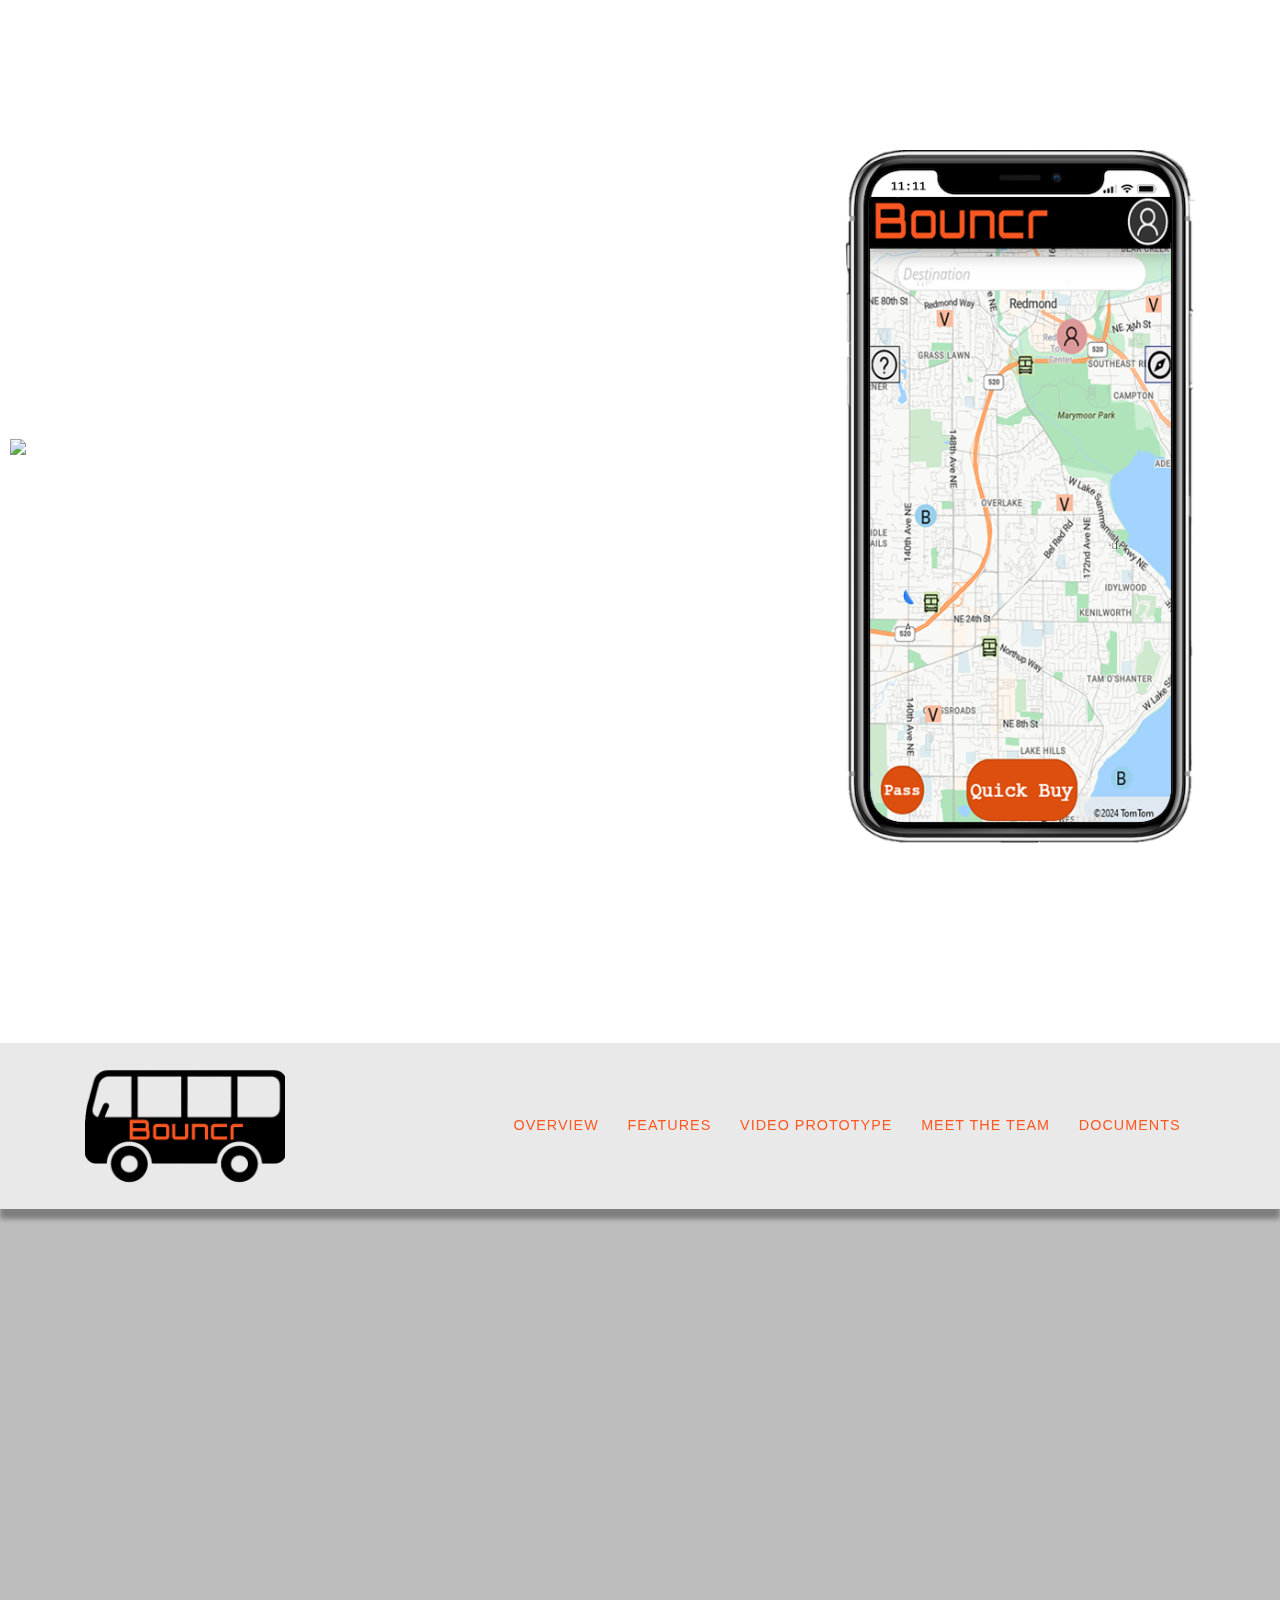
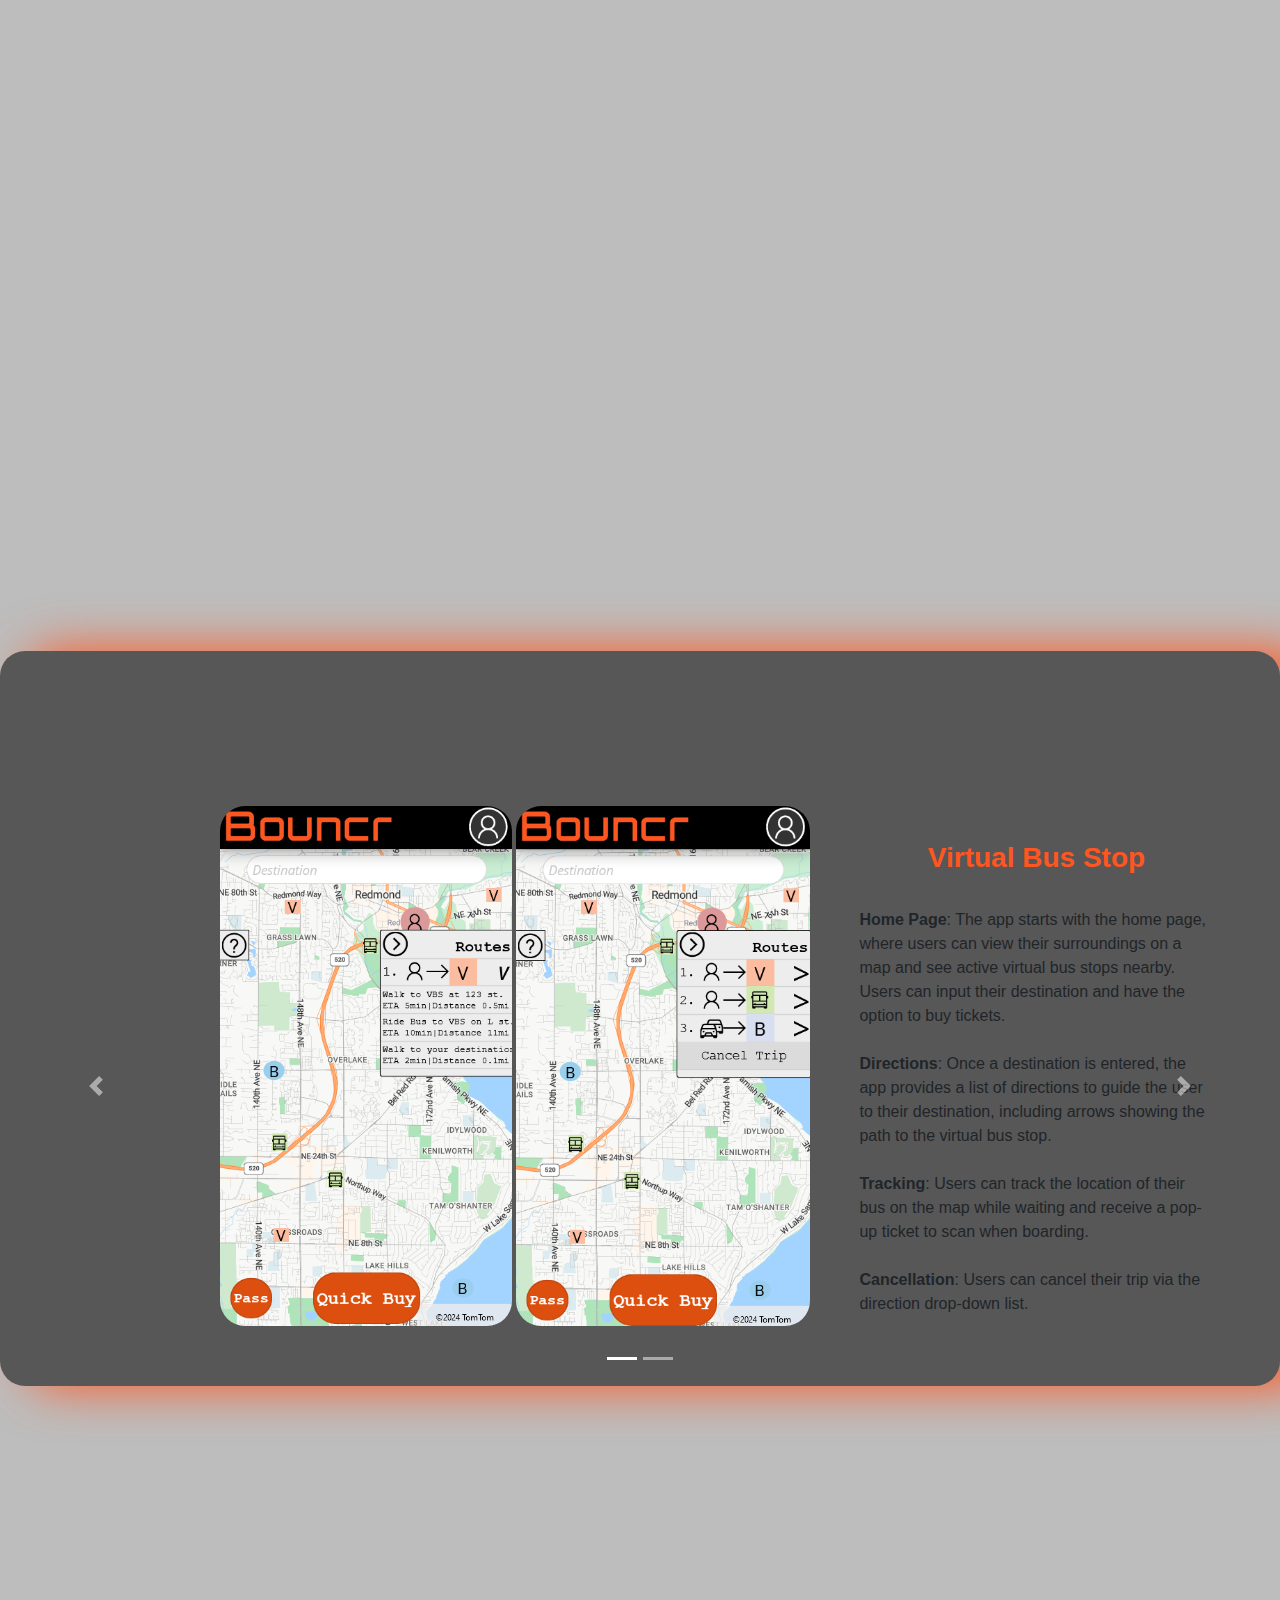
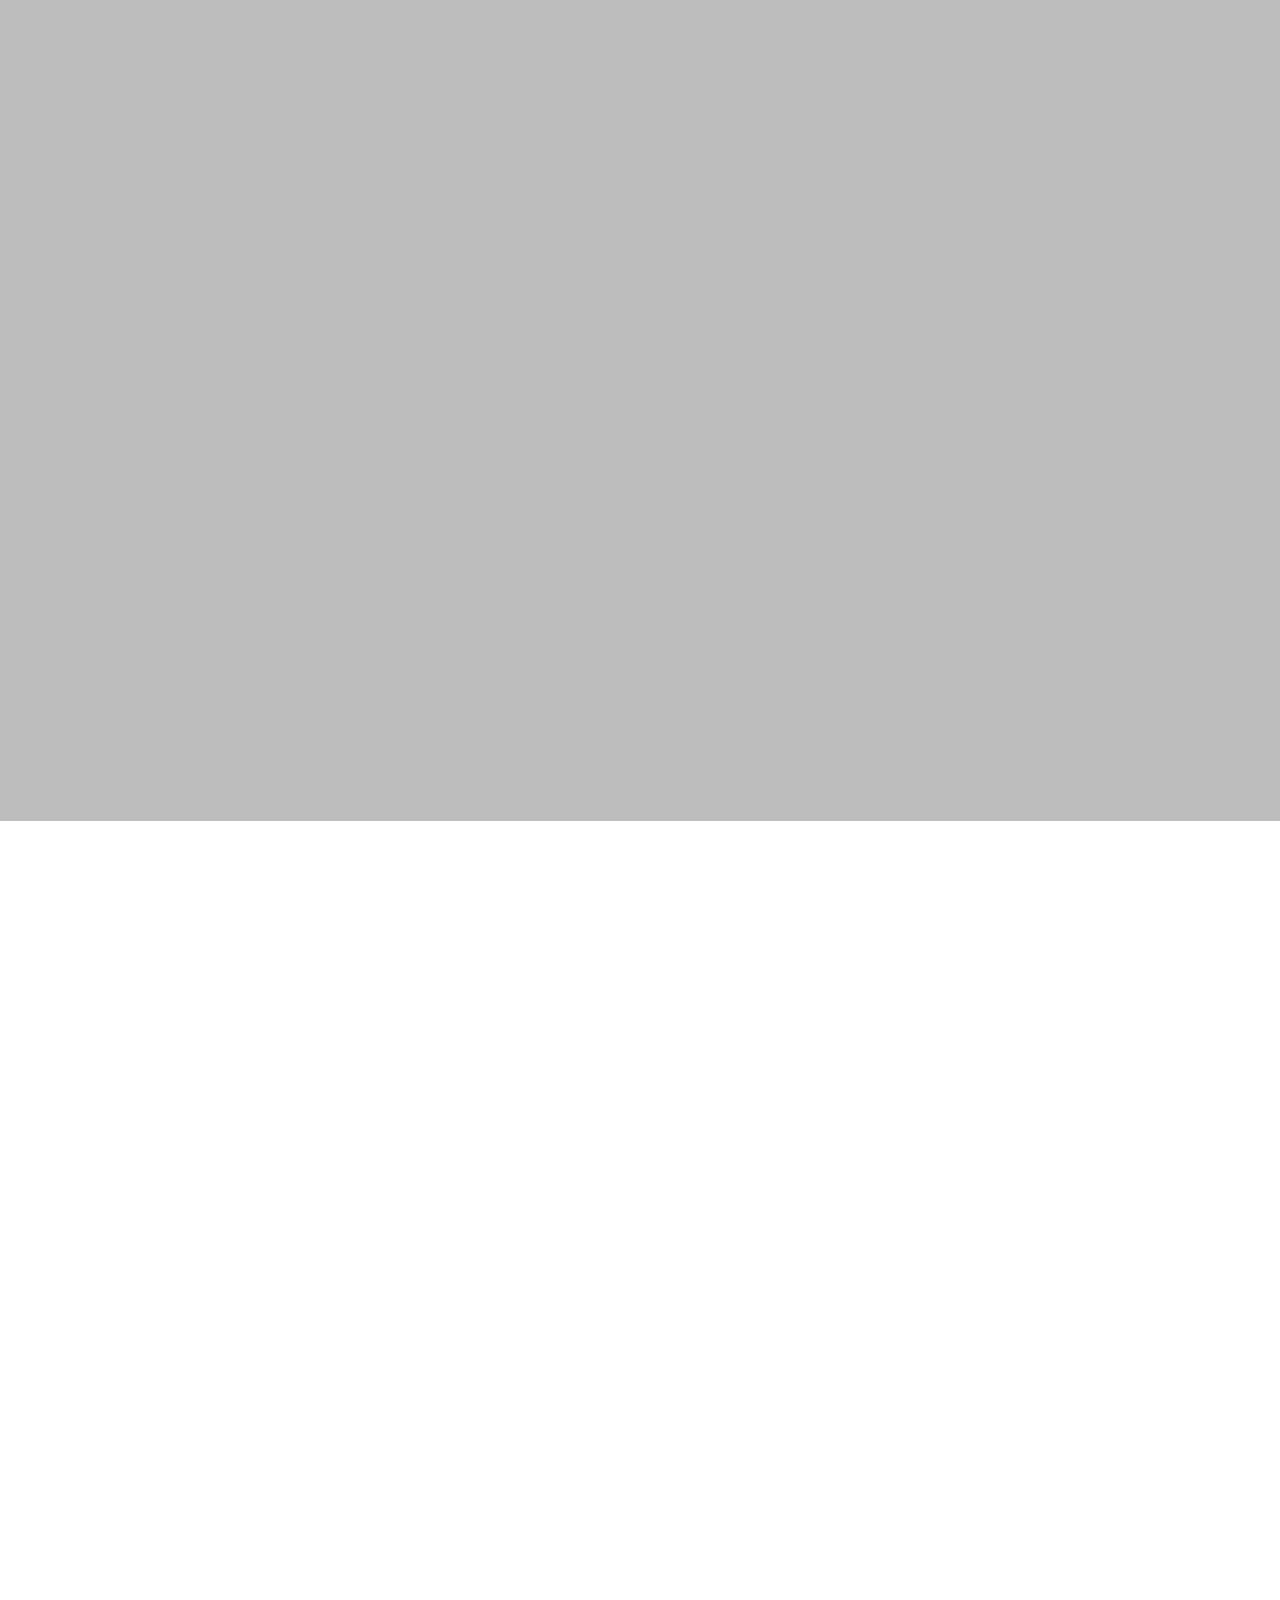
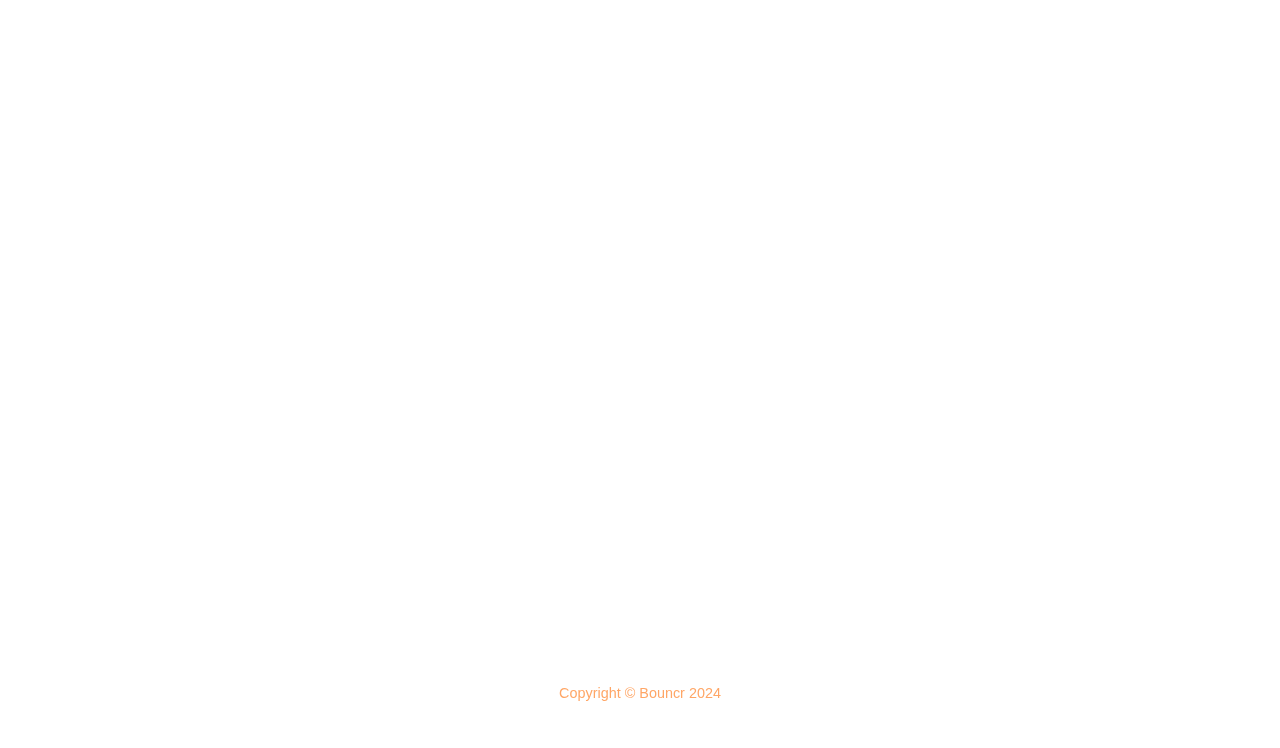
==== index.html @ cd5a29ac "Revert "bootstraptobs"" ====
<!DOCTYPE html>
<html lang="en">
  <head>
    <meta http-equiv="content-type" content="text/html; charset=UTF-8" />

    <meta charset="utf-8" />
    <meta
      name="viewport"
      content="width=device-width, initial-scale=1, shrink-to-fit=no"
    />
    <meta name="description" content="Navigate your world, Seamlessly" />
    <meta
      name="author"
      content="Henry Wang, Josh Schaffer, Leonardo De La Torre Cruz, Greg Hill"
    />
    <meta content="width=device-width, initial-scale=1" name="viewport" />

    <title>Bouncr</title>

    <link rel="icon" type="image/png" href="Bouncr_files/images/bus_logo.png" />

    <!-- Bootstrap core CSS -->
    <link href="Bouncr_files/css/bootstrap.min.css" rel="stylesheet" />

    <!-- Custom fonts for this template -->
    <link href="Bouncr_files/css/all.min.css" rel="stylesheet" type="text/css" />
    <link href="Bouncr_files/css/css_004.css" rel="stylesheet" type="text/css" />
    <link href="Bouncr_files/css/css.css" rel="stylesheet" type="text/css" />
    <link href="Bouncr_files/css/css_003.css" rel="stylesheet" type="text/css" />
    <link href="Bouncr_files/css/css_002.css" rel="stylesheet" type="text/css" />
    <link href="Bouncr_files/css/bouncr.css" rel="stylesheet" type="text/css" />

    <!-- scroll animation -->
    <link rel="stylesheet" href="Bouncr_files/css/aos.css" />
    <link
      rel="stylesheet"
      href="https://cdnjs.cloudflare.com/ajax/libs/font-awesome/4.7.0/css/font-awesome.min.css"
    />

    <!-- Custom styles for this template -->
    <link href="Bouncr_files/css/agency.css" rel="stylesheet" />
  </head>

  <body
    id="page-top"
    data-aos-easing="ease"
    data-aos-duration="400"
    data-aos-delay="0"
  >
    <a id="skip" href="#main">Skip to Main</a>

    <!-- Header -->

    <header
      class="masthead"
      style="display: block"
      aria-labelledby="Introduction"
    >
      <div class="container">
        <div class="intro-text">
          <div class="row">
            <div
              style="margin-bottom: 5%"
              class="col-md-8 col-sm-12 align-self-center"
            >
              <img
                style="
                  image-rendering: crisp-edges;
                  position: relative;
                  margin-bottom: -30px;
                  right: 75px;
                  width: 600px;
                "
                src="Bouncr_files/images/bouncr.gif"
                class="animated fadeInDown"
                alt="Bouncr's Logo"
              />
              <div
                class="intro-lead-in animated fadeInDown"
                style="animation-delay: 0.4s"
              >
                Navigate your world, Seamlessly
              </div>
            </div>
            <div class="col-md-4 col-sm-12 align-self-center">
              <img
                style="width: 100%"
                src="Bouncr_files/images/landing.png"
                alt="The landing page of the app"
              />
            </div>
          </div>
          <a href="#services" class="scroll-down"></a>
        </div>
      </div>
    </header>

    <!-- Navigation -->
    <nav
      role="navigation"
      style="
        display: block;
        background-color: #e9e9e9;
        box-shadow: 0px 10px 5px #00000055;
      "
      class="navbar navbar-expand-lg navbar-dark sticky-top"
      id="mainNav"
    >
      <div class="container">
        <h1 style="display: none">Bouncr</h1>
        <a
          class="navbar-brand js-scroll-trigger"
          href="#page-top"
          style="font-style: normal; font-family: sans-serif"
        >
          <img id="logo" src="Bouncr_files/images/bus_logo.png" alt="Bouncr logo"
        /></a>
        <button
          class="navbar-toggler navbar-toggler-right collapsed"
          type="button"
          data-toggle="collapse"
          data-target="#navbarResponsive"
          aria-controls="navbarResponsive"
          aria-expanded="false"
          aria-label="Toggle navigation"
        >
          Menu
          <i class="fa fa-bars"></i>
        </button>
        <div class="collapse navbar-collapse" id="navbarResponsive">
          <ul class="navbar-nav text-uppercase ml-auto">
            <li class="nav-item">
              <a class="nav-link js-scroll-trigger" href="#services"
                >Overview</a
              >
            </li>
            <li class="nav-item">
              <a class="nav-link js-scroll-trigger" href="#carousel"
                >Features</a
              >
            </li>
            <li class="nav-item">
              <a class="nav-link js-scroll-trigger" href="#about"
                >Video Prototype</a
              >
            </li>
            <li class="nav-item">
              <a class="nav-link js-scroll-trigger" href="#team"
                >Meet The Team</a
              >
            </li>
            <li class="nav-item">
              <a class="nav-link js-scroll-trigger" href="#contact"
                >Documents</a
              >
            </li>
          </ul>
        </div>
      </div>
    </nav>

    <main id="main">
      <!-- overview -->
      <section
        id="services"
        style="background-color: #bdbdbd"
        class="test_Header"
      >
        <div class="container">
          <div class="row">
            <div class="col-lg-12 text-left aos-init" data-aos="fade-up">
              <h2 class="section-heading text-uppercase">The Problem</h2>
              <p class="section-subheading text-muted">
                In recent times, the rising costs of car loans, insurance, and
                maintenance have placed a significant burden on many people's
                finances. As owning a car becomes increasingly expensive, more
                individuals are searching for alternatives to personal vehicle
                ownership. Public transportation offers a cost-effective option
                that can alleviate the financial strain and reduce unexpected
                challenges associated with car ownership. However, access to
                public transportation isn't always convenient for everyone.
              </p>
            </div>
          </div>
          <div class="row text-center aos-init" data-aos="fade-up">
            <div class="col-lg-12 text-left">
              <br /><br /><br />
              <h2 class="section-heading text-uppercase">Our Solution</h2>
              <p class="section-subheading text-muted">
                Introducing Bouncr, an innovative app designed to help users
                easily find and plan their transportation needs. With Bouncr,
                you can explore various transportation options and compare
                prices to choose the best fit for your journey. Whether you
                prefer public transportation or private services like Uber and
                Lyft, Bouncr has you covered. The standout feature of Bouncr is
                our virtual bus stop. For those living far from traditional bus
                stops, this feature creates a nearby, convenient bus stop just
                for you. Simply walk a short distance to your designated stop
                and enjoy the ease of public transportation. The app is
                user-friendly and intuitive, making it a one-stop solution for
                all your transportation needs. You can also purchase public
                transit passes directly through the app, simplifying your travel
                plans. Bouncr is here to make your daily commute easier, more
                affordable, and more convenient. Say goodbye to the hassles of
                car ownership and hello to seamless, stress-free transportation
                with Bouncr.
              </p>
            </div>
          </div>
        </div>
      </section>

      <!-- Features -->
      <section
        id="carousel"
        style="background-color: #bdbdbd; margin: 0"
        class="test_Header row"
      >
        <div
          id="carouselExampleIndicators"
          class="bcr-carousel carousel slide"
          data-ride="carousel"
        >
          <h2
            data-aos="fade-up"
            class="text-center section-heading text-uppercase aos-init"
            style="color: #fe5621"
          >
            Features
          </h2>
          <ol class="carousel-indicators">
            <li
              data-target="#carouselExampleIndicators"
              data-slide-to="0"
              class="active"
            ></li>
            <li data-target="#carouselExampleIndicators" data-slide-to="1"></li>
          </ol>
          <div
            class="carousel-inner"
            style="max-width: 1920px; min-width: 480px; height: 600px"
          >
            <!-- first item -->
            <div
              style="left: 200px; background-color: #575757"
              class="carousel-item active"
            >
              <!-- img -->
              <div
                class="bcr-carousel-img-div col-md-8 col-sm-6 align-self-center"
              >
                <img
                  src="Bouncr_files/images/vbs1.png"
                  class="bcr-carousel-img"
                  alt="A weekly data visualization for all the interactions"
                />
                <img
                  src="Bouncr_files/images/vbs2.png"
                  class="bcr-carousel-img"
                  alt="conpatible bus data analysis"
                />
                <figcaption
                  align="center"
                  style="
                    font-family: Montserrat;
                    font-size: 0.8em;
                    opacity: 0.8;
                  "
                ></figcaption>
              </div>

              <!-- txt -->

              <div
                class="bcr-carousel-text-div col-md-4 col-sm-6 align-self-center"
              >
                <h3 align="center" style="color: #fe5621">Virtual Bus Stop</h3>
                <strong>Home Page</strong>: The app starts with the home page,
                where users can view their surroundings on a map and see active
                virtual bus stops nearby. Users can input their destination and
                have the option to buy tickets. <br /><br />

                <strong>Directions</strong>: Once a destination is entered, the
                app provides a list of directions to guide the user to their
                destination, including arrows showing the path to the virtual
                bus stop. <br /><br />

                <strong>Tracking</strong>: Users can track the location of their
                bus on the map while waiting and receive a pop-up ticket to scan
                when boarding. <br /><br />

                <strong>Cancellation</strong>: Users can cancel their trip via
                the direction drop-down list.
              </div>
            </div>
            <!-- second item -->
            <div
              style="left: 200px; background-color: #575757"
              class="carousel-item row"
            >
              <!-- img -->
              <div
                class="bcr-carousel-img-div"
                class="col-md-8 col-sm-6 align-self-center"
              >
                <img
                  src="Bouncr_files/images/comparingprice1.png"
                  class="bcr-carousel-img"
                  alt="conpatible bus data analysis"
                />
                <img
                  src="Bouncr_files/images/comparingprice2.png"
                  class="bcr-carousel-img"
                  alt="conpatible bus data analysis"
                />

                <figcaption
                  align="center"
                  style="
                    font-family: Montserrat;
                    font-size: 0.8em;
                    opacity: 0.8;
                  "
                ></figcaption>
              </div>
              <!-- txt -->

              <div
                class="bcr-carousel-text-div col-md-4 col-sm-6 align-self-center"
              >
                <h3 align="center" style="color: #fe5621">Comparing Prices</h3>
                <strong>Quick Buy</strong>: From the home page, users can access
                the Quick Buy button, where they can compare pricing for
                different transportation services after inputting a destination.

                <br /><br />

                <strong>Bouncr Pass</strong>:The app recommends the Bouncr Pass
                but also provides information on other transportation services
                and directs users to other apps if preferred.

                <br /><br />

                <strong>Bus Fares</strong>: Users who don't input a destination
                see a list of bus fares only and can proceed to purchase them.

                <br /><br />

                <strong>Checkout</strong>:Users complete the checkout process
                within the app.
              </div>
            </div>
            <a
              class="carousel-control-prev"
              href="#carouselExampleIndicators"
              role="button"
              data-slide="prev"
            >
              <span
                class="carousel-control-prev-icon"
                aria-hidden="true"
              ></span>
              <span class="sr-only">Previous</span>
            </a>
            <a
              class="carousel-control-next"
              href="#carouselExampleIndicators"
              role="button"
              data-slide="next"
            >
              <span
                class="carousel-control-next-icon"
                aria-hidden="true"
              ></span>
              <span class="sr-only">Next</span>
            </a>
          </div>
        </div>
      </section>

      <!-- About -->
      <section id="about" style="background-color: #bdbdbd">
        <div data-aos="fade-up" class="container aos-init">
          <div class="row">
            <div class="col-lg-12 text-center">
              <h2 class="section-heading text-uppercase">Video Prototype</h2>
              <h3 class="section-subheading text-muted"></h3>
              <video
                src="/Bouncr_files/mp4/Bouncr App.mp4"
                controls=""
                type="video/mp4"
                max-width="840"
                height="473"
                data-video="0"
                poster="/Bouncr_files/images/thumbnail.png"
              ></video>
            </div>
          </div>
        </div>
      </section>

      <!-- Team -->
      <section class="bg-light" id="team">
        <div data-aos="fade-up" class="container aos-init">
          <div class="row">
            <div class="col-lg-12 text-center">
              <h2
                class="section-heading text-uppercase"
                ,=""
                style="margin-bottom: 50px"
              >
                Meet The Team
              </h2>
            </div>
          </div>
          <div class="row">
            <div data-aos="zoom-in" class="col-sm-3 aos-init">
              <div class="team-member">
                <img
                  class="mx-auto rounded-circle"
                  src="Bouncr_files/images/henry.png"
                  alt=""
                />
                <h4>Henry</h4>
                <p class="text-muted">Computer Science</p>
                <ul class="list-inline social-buttons">
                  <li class="list-inline-item">
                    <a
                      href="https://www.linkedin.com/in/henry-wang-a15a98223/"
                      title="Henry Wang's Linkedin"
                    >
                      <i class="fa fa-linkedin"></i>
                    </a>
                  </li>
                </ul>
              </div>
            </div>
            <div data-aos="zoom-in" class="col-sm-3 aos-init">
              <div class="team-member">
                <img
                  class="mx-auto rounded-circle"
                  src="Bouncr_files/images/josh.png"
                  alt=""
                />
                <h4>Josh</h4>
                <p class="text-muted">Computer Science</p>
                <ul class="list-inline social-buttons">
                  <li class="list-inline-item">
                    <a
                      href="https://www.linkedin.com/in/josh-schaffer-a683b923b/"
                      title="Josh Schaffer's Linkedin"
                    >
                      <i class="fa fa-linkedin"></i>
                    </a>
                  </li>
                </ul>
              </div>
            </div>
            <div data-aos="zoom-in" class="col-sm-3 aos-init">
              <div data-aos="zoom-in" class="team-member aos-init">
                <img
                  class="mx-auto rounded-circle"
                  src="Bouncr_files/images/leo.png"
                  alt=""
                />
                <h4>Leo</h4>
                <p class="text-muted">Computer Science</p>
                <ul class="list-inline social-buttons">
                  <li class="list-inline-item">
                    <a
                      href="https://www.linkedin.com/in/leonardo-de-la-torre-cruz-b91258159/"
                      title="Leonardo De La Torre Cruz's Linkedin"
                    >
                      <i class="fa fa-linkedin"></i>
                    </a>
                  </li>
                </ul>
              </div>
            </div>
            <div class="col-sm-3">
              <div data-aos="zoom-in" class="team-member aos-init">
                <img
                  class="mx-auto rounded-circle"
                  src="Bouncr_files/images/greg.png"
                  alt=""
                />
                <h4>Greg</h4>
                <p class="text-muted">Computer Science</p>
                <ul class="list-inline social-buttons">
                  <li class="list-inline-item">
                    <a
                      href="https://www.linkedin.com/in/greg-hill-7b5436238/"
                      title="Greg Hill's Linkedin"
                      <i
                      class="fa fa-linkedin"
                    >
                    </a>
                  </li>
                </ul>
              </div>
            </div>
          </div>
        </div>
      </section>

      <!-- Docs -->
      <section data-aos="fade-up" class="aos-init">
        <div id="contact" class="container">
          <div class="row2">
            <div class="col-lg-12 text-center">
              <h2 class="section-heading text-uppercase">Documents</h2>
            </div>
          </div>
          <div class="row2">
            <div class="col-md-4 col-sm-6 documents-item">
              <a
                class="portfolio-link"
                data-toggle="modal"
                href="Bouncr_files/pdf/report1.pdf"
              >
                <img
                  class="img-fluid pdf-icon"
                  src="Bouncr_files/images/pdf.png"
                  alt="pdf icon"
                />
                <h4 style="font-size: 20px">Research Report</h4>
              </a>
            </div>
            <div class="col-md-4 col-sm-6 documents-item">
              <a
                class="portfolio-link"
                data-toggle="modal"
                href="Bouncr_files/pdf/presentation1.pdf"
              >
                <img
                  class="img-fluid pdf-icon"
                  src="Bouncr_files/images/pdf.png"
                  alt="pdf icon"
                />
                <h4 style="font-size: 20px">Research Presentation</h4>
              </a>
            </div>
            <div class="col-md-4 col-sm-6 documents-item">
              <a
                class="portfolio-link"
                data-toggle="modal"
                href="Bouncr_files/pdf/report2.pdf"
              >
                <img
                  class="img-fluid pdf-icon"
                  src="Bouncr_files/images/pdf.png"
                  alt="pdf icon"
                />
                <h4 style="font-size: 20px">Design Report</h4>
              </a>
            </div>
            <div class="col-md-4 col-sm-6 documents-item">
              <a
                class="portfolio-link"
                data-toggle="modal"
                href="Bouncr_files/pdf/presentation2.pdf"
              >
                <img
                  class="img-fluid pdf-icon"
                  src="Bouncr_files/images/pdf.png"
                  alt="pdf icon"
                />
                <h4 style="font-size: 20px">Design Presentation</h4>
              </a>
            </div>
          </div>
        </div>
      </section>

      <!-- Footer -->
      <footer role="contentinfo">
        <div class="container">
          <div class="row">
            <div class="col-md-12" ,="" style="opacity: 0.6">
              <span class="copyright" style="color: #ff6c00"
                >Copyright © Bouncr 2024</span
              >
            </div>
          </div>
        </div>
      </footer>
    </main>

    <!-- Bootstrap core JavaScript -->
    <script src="Bouncr_files/js/jquery.min.js"></script>
    <script src="Bouncr_files/js/bootstrap.bundle.min.js"></script>

    <!-- Plugin JavaScript -->
    <script src="Bouncr_files/js/jquery.easing.min.js"></script>

    <!-- Contact form JavaScript -->
    <script src="Bouncr_files/js/jqBootstrapValidation.js"></script>
    <script src="Bouncr_files/js/contact_me.js"></script>

    <!-- Custom scripts for this template -->
    <script src="Bouncr_files/js/agency.min.js"></script>

    <!-- scroll animation -->
    <script src="Bouncr_files/js/aos.js"></script>
    <script>
      AOS.init();
    </script>

    <!-- Code injected by live-server -->
    <script>
      // <![CDATA[  <-- For SVG support
      if ("WebSocket" in window) {
        (function () {
          function refreshCSS() {
            var sheets = [].slice.call(document.getElementsByTagName("link"));
            var head = document.getElementsByTagName("head")[0];
            for (var i = 0; i < sheets.length; ++i) {
              var elem = sheets[i];
              var parent = elem.parentElement || head;
              parent.removeChild(elem);
              var rel = elem.rel;
              if (
                (elem.href && typeof rel != "string") ||
                rel.length == 0 ||
                rel.toLowerCase() == "stylesheet"
              ) {
                var url = elem.href.replace(/(&|\?)_cacheOverride=\d+/, "");
                elem.href =
                  url +
                  (url.indexOf("?") >= 0 ? "&" : "?") +
                  "_cacheOverride=" +
                  new Date().valueOf();
              }
              parent.appendChild(elem);
            }
          }
          var protocol =
            window.location.protocol === "http:" ? "ws://" : "wss://";
          var address =
            protocol + window.location.host + window.location.pathname + "/ws";
          var socket = new WebSocket(address);
          socket.onmessage = function (msg) {
            if (msg.data == "reload") window.location.reload();
            else if (msg.data == "refreshcss") refreshCSS();
          };
          if (
            sessionStorage &&
            !sessionStorage.getItem("IsThisFirstTime_Log_From_LiveServer")
          ) {
            console.log("Live reload enabled.");
            sessionStorage.setItem("IsThisFirstTime_Log_From_LiveServer", true);
          }
        })();
      } else {
        console.error(
          "Upgrade your browser. This Browser is NOT supported WebSocket for Live-Reloading."
        );
      }
      // ]]>
    </script>
    <!-- Code injected by live-server -->
    <script>
      // <![CDATA[  <-- For SVG support
      if ("WebSocket" in window) {
        (function () {
          function refreshCSS() {
            var sheets = [].slice.call(document.getElementsByTagName("link"));
            var head = document.getElementsByTagName("head")[0];
            for (var i = 0; i < sheets.length; ++i) {
              var elem = sheets[i];
              var parent = elem.parentElement || head;
              parent.removeChild(elem);
              var rel = elem.rel;
              if (
                (elem.href && typeof rel != "string") ||
                rel.length == 0 ||
                rel.toLowerCase() == "stylesheet"
              ) {
                var url = elem.href.replace(/(&|\?)_cacheOverride=\d+/, "");
                elem.href =
                  url +
                  (url.indexOf("?") >= 0 ? "&" : "?") +
                  "_cacheOverride=" +
                  new Date().valueOf();
              }
              parent.appendChild(elem);
            }
          }
          var protocol =
            window.location.protocol === "http:" ? "ws://" : "wss://";
          var address =
            protocol + window.location.host + window.location.pathname + "/ws";
          var socket = new WebSocket(address);
          socket.onmessage = function (msg) {
            if (msg.data == "reload") window.location.reload();
            else if (msg.data == "refreshcss") refreshCSS();
          };
          if (
            sessionStorage &&
            !sessionStorage.getItem("IsThisFirstTime_Log_From_LiveServer")
          ) {
            console.log("Live reload enabled.");
            sessionStorage.setItem("IsThisFirstTime_Log_From_LiveServer", true);
          }
        })();
      } else {
        console.error(
          "Upgrade your browser. This Browser is NOT supported WebSocket for Live-Reloading."
        );
      }
      // ]]>
    </script>
  </body>
</html>
---- Bouncr_files/css/css_004.css ----
/* cyrillic-ext */
@font-face {
  font-family: 'Montserrat';
  font-style: normal;
  font-weight: 400;
  src: url(https://fonts.gstatic.com/s/montserrat/v26/JTUSjIg1_i6t8kCHKm459WRhyzbi.woff2) format('woff2');
  unicode-range: U+0460-052F, U+1C80-1C88, U+20B4, U+2DE0-2DFF, U+A640-A69F, U+FE2E-FE2F;
}
/* cyrillic */
@font-face {
  font-family: 'Montserrat';
  font-style: normal;
  font-weight: 400;
  src: url(https://fonts.gstatic.com/s/montserrat/v26/JTUSjIg1_i6t8kCHKm459W1hyzbi.woff2) format('woff2');
  unicode-range: U+0301, U+0400-045F, U+0490-0491, U+04B0-04B1, U+2116;
}
/* vietnamese */
@font-face {
  font-family: 'Montserrat';
  font-style: normal;
  font-weight: 400;
  src: url(https://fonts.gstatic.com/s/montserrat/v26/JTUSjIg1_i6t8kCHKm459WZhyzbi.woff2) format('woff2');
  unicode-range: U+0102-0103, U+0110-0111, U+0128-0129, U+0168-0169, U+01A0-01A1, U+01AF-01B0, U+0300-0301, U+0303-0304, U+0308-0309, U+0323, U+0329, U+1EA0-1EF9, U+20AB;
}
/* latin-ext */
@font-face {
  font-family: 'Montserrat';
  font-style: normal;
  font-weight: 400;
  src: url(https://fonts.gstatic.com/s/montserrat/v26/JTUSjIg1_i6t8kCHKm459Wdhyzbi.woff2) format('woff2');
  unicode-range: U+0100-02AF, U+0304, U+0308, U+0329, U+1E00-1E9F, U+1EF2-1EFF, U+2020, U+20A0-20AB, U+20AD-20C0, U+2113, U+2C60-2C7F, U+A720-A7FF;
}
/* latin */
@font-face {
  font-family: 'Montserrat';
  font-style: normal;
  font-weight: 400;
  src: url(https://fonts.gstatic.com/s/montserrat/v26/JTUSjIg1_i6t8kCHKm459Wlhyw.woff2) format('woff2');
  unicode-range: U+0000-00FF, U+0131, U+0152-0153, U+02BB-02BC, U+02C6, U+02DA, U+02DC, U+0304, U+0308, U+0329, U+2000-206F, U+2074, U+20AC, U+2122, U+2191, U+2193, U+2212, U+2215, U+FEFF, U+FFFD;
}
/* cyrillic-ext */
@font-face {
  font-family: 'Montserrat';
  font-style: normal;
  font-weight: 700;
  src: url(https://fonts.gstatic.com/s/montserrat/v26/JTUSjIg1_i6t8kCHKm459WRhyzbi.woff2) format('woff2');
  unicode-range: U+0460-052F, U+1C80-1C88, U+20B4, U+2DE0-2DFF, U+A640-A69F, U+FE2E-FE2F;
}
/* cyrillic */
@font-face {
  font-family: 'Montserrat';
  font-style: normal;
  font-weight: 700;
  src: url(https://fonts.gstatic.com/s/montserrat/v26/JTUSjIg1_i6t8kCHKm459W1hyzbi.woff2) format('woff2');
  unicode-range: U+0301, U+0400-045F, U+0490-0491, U+04B0-04B1, U+2116;
}
/* vietnamese */
@font-face {
  font-family: 'Montserrat';
  font-style: normal;
  font-weight: 700;
  src: url(https://fonts.gstatic.com/s/montserrat/v26/JTUSjIg1_i6t8kCHKm459WZhyzbi.woff2) format('woff2');
  unicode-range: U+0102-0103, U+0110-0111, U+0128-0129, U+0168-0169, U+01A0-01A1, U+01AF-01B0, U+0300-0301, U+0303-0304, U+0308-0309, U+0323, U+0329, U+1EA0-1EF9, U+20AB;
}
/* latin-ext */
@font-face {
  font-family: 'Montserrat';
  font-style: normal;
  font-weight: 700;
  src: url(https://fonts.gstatic.com/s/montserrat/v26/JTUSjIg1_i6t8kCHKm459Wdhyzbi.woff2) format('woff2');
  unicode-range: U+0100-02AF, U+0304, U+0308, U+0329, U+1E00-1E9F, U+1EF2-1EFF, U+2020, U+20A0-20AB, U+20AD-20C0, U+2113, U+2C60-2C7F, U+A720-A7FF;
}
/* latin */
@font-face {
  font-family: 'Montserrat';
  font-style: normal;
  font-weight: 700;
  src: url(https://fonts.gstatic.com/s/montserrat/v26/JTUSjIg1_i6t8kCHKm459Wlhyw.woff2) format('woff2');
  unicode-range: U+0000-00FF, U+0131, U+0152-0153, U+02BB-02BC, U+02C6, U+02DA, U+02DC, U+0304, U+0308, U+0329, U+2000-206F, U+2074, U+20AC, U+2122, U+2191, U+2193, U+2212, U+2215, U+FEFF, U+FFFD;
}
---- Bouncr_files/css/css.css ----
/* latin-ext */
@font-face {
  font-family: 'Kaushan Script';
  font-style: normal;
  font-weight: 400;
  src: url(https://fonts.gstatic.com/s/kaushanscript/v16/vm8vdRfvXFLG3OLnsO15WYS5DG72wNJHMw.woff2) format('woff2');
  unicode-range: U+0100-02AF, U+0304, U+0308, U+0329, U+1E00-1E9F, U+1EF2-1EFF, U+2020, U+20A0-20AB, U+20AD-20C0, U+2113, U+2C60-2C7F, U+A720-A7FF;
}
/* latin */
@font-face {
  font-family: 'Kaushan Script';
  font-style: normal;
  font-weight: 400;
  src: url(https://fonts.gstatic.com/s/kaushanscript/v16/vm8vdRfvXFLG3OLnsO15WYS5DG74wNI.woff2) format('woff2');
  unicode-range: U+0000-00FF, U+0131, U+0152-0153, U+02BB-02BC, U+02C6, U+02DA, U+02DC, U+0304, U+0308, U+0329, U+2000-206F, U+2074, U+20AC, U+2122, U+2191, U+2193, U+2212, U+2215, U+FEFF, U+FFFD;
}
---- Bouncr_files/css/css_003.css ----
/* latin */
@font-face {
  font-family: 'Droid Serif';
  font-style: italic;
  font-weight: 400;
  src: url(https://fonts.gstatic.com/s/droidserif/v19/tDbK2oqRg1oM3QBjjcaDkOr4nAfcHg.woff2) format('woff2');
  unicode-range: U+0000-00FF, U+0131, U+0152-0153, U+02BB-02BC, U+02C6, U+02DA, U+02DC, U+0304, U+0308, U+0329, U+2000-206F, U+2074, U+20AC, U+2122, U+2191, U+2193, U+2212, U+2215, U+FEFF, U+FFFD;
}
/* latin */
@font-face {
  font-family: 'Droid Serif';
  font-style: italic;
  font-weight: 700;
  src: url(https://fonts.gstatic.com/s/droidserif/v19/tDbX2oqRg1oM3QBjjcaDkOr4lLz5CwOnSA.woff2) format('woff2');
  unicode-range: U+0000-00FF, U+0131, U+0152-0153, U+02BB-02BC, U+02C6, U+02DA, U+02DC, U+0304, U+0308, U+0329, U+2000-206F, U+2074, U+20AC, U+2122, U+2191, U+2193, U+2212, U+2215, U+FEFF, U+FFFD;
}
/* latin */
@font-face {
  font-family: 'Droid Serif';
  font-style: normal;
  font-weight: 400;
  src: url(https://fonts.gstatic.com/s/droidserif/v19/tDbI2oqRg1oM3QBjjcaDkOr9rAU.woff2) format('woff2');
  unicode-range: U+0000-00FF, U+0131, U+0152-0153, U+02BB-02BC, U+02C6, U+02DA, U+02DC, U+0304, U+0308, U+0329, U+2000-206F, U+2074, U+20AC, U+2122, U+2191, U+2193, U+2212, U+2215, U+FEFF, U+FFFD;
}
/* latin */
@font-face {
  font-family: 'Droid Serif';
  font-style: normal;
  font-weight: 700;
  src: url(https://fonts.gstatic.com/s/droidserif/v19/tDbV2oqRg1oM3QBjjcaDkOJGiRD7OwE.woff2) format('woff2');
  unicode-range: U+0000-00FF, U+0131, U+0152-0153, U+02BB-02BC, U+02C6, U+02DA, U+02DC, U+0304, U+0308, U+0329, U+2000-206F, U+2074, U+20AC, U+2122, U+2191, U+2193, U+2212, U+2215, U+FEFF, U+FFFD;
}
---- Bouncr_files/css/css_002.css ----
/* cyrillic-ext */
@font-face {
  font-family: 'Roboto Slab';
  font-style: normal;
  font-weight: 100;
  src: url(https://fonts.gstatic.com/s/robotoslab/v34/BngMUXZYTXPIvIBgJJSb6ufA5qW54A.woff2) format('woff2');
  unicode-range: U+0460-052F, U+1C80-1C88, U+20B4, U+2DE0-2DFF, U+A640-A69F, U+FE2E-FE2F;
}
/* cyrillic */
@font-face {
  font-family: 'Roboto Slab';
  font-style: normal;
  font-weight: 100;
  src: url(https://fonts.gstatic.com/s/robotoslab/v34/BngMUXZYTXPIvIBgJJSb6ufJ5qW54A.woff2) format('woff2');
  unicode-range: U+0301, U+0400-045F, U+0490-0491, U+04B0-04B1, U+2116;
}
/* greek-ext */
@font-face {
  font-family: 'Roboto Slab';
  font-style: normal;
  font-weight: 100;
  src: url(https://fonts.gstatic.com/s/robotoslab/v34/BngMUXZYTXPIvIBgJJSb6ufB5qW54A.woff2) format('woff2');
  unicode-range: U+1F00-1FFF;
}
/* greek */
@font-face {
  font-family: 'Roboto Slab';
  font-style: normal;
  font-weight: 100;
  src: url(https://fonts.gstatic.com/s/robotoslab/v34/BngMUXZYTXPIvIBgJJSb6ufO5qW54A.woff2) format('woff2');
  unicode-range: U+0370-0377, U+037A-037F, U+0384-038A, U+038C, U+038E-03A1, U+03A3-03FF;
}
/* vietnamese */
@font-face {
  font-family: 'Roboto Slab';
  font-style: normal;
  font-weight: 100;
  src: url(https://fonts.gstatic.com/s/robotoslab/v34/BngMUXZYTXPIvIBgJJSb6ufC5qW54A.woff2) format('woff2');
  unicode-range: U+0102-0103, U+0110-0111, U+0128-0129, U+0168-0169, U+01A0-01A1, U+01AF-01B0, U+0300-0301, U+0303-0304, U+0308-0309, U+0323, U+0329, U+1EA0-1EF9, U+20AB;
}
/* latin-ext */
@font-face {
  font-family: 'Roboto Slab';
  font-style: normal;
  font-weight: 100;
  src: url(https://fonts.gstatic.com/s/robotoslab/v34/BngMUXZYTXPIvIBgJJSb6ufD5qW54A.woff2) format('woff2');
  unicode-range: U+0100-02AF, U+0304, U+0308, U+0329, U+1E00-1E9F, U+1EF2-1EFF, U+2020, U+20A0-20AB, U+20AD-20C0, U+2113, U+2C60-2C7F, U+A720-A7FF;
}
/* latin */
@font-face {
  font-family: 'Roboto Slab';
  font-style: normal;
  font-weight: 100;
  src: url(https://fonts.gstatic.com/s/robotoslab/v34/BngMUXZYTXPIvIBgJJSb6ufN5qU.woff2) format('woff2');
  unicode-range: U+0000-00FF, U+0131, U+0152-0153, U+02BB-02BC, U+02C6, U+02DA, U+02DC, U+0304, U+0308, U+0329, U+2000-206F, U+2074, U+20AC, U+2122, U+2191, U+2193, U+2212, U+2215, U+FEFF, U+FFFD;
}
/* cyrillic-ext */
@font-face {
  font-family: 'Roboto Slab';
  font-style: normal;
  font-weight: 300;
  src: url(https://fonts.gstatic.com/s/robotoslab/v34/BngMUXZYTXPIvIBgJJSb6ufA5qW54A.woff2) format('woff2');
  unicode-range: U+0460-052F, U+1C80-1C88, U+20B4, U+2DE0-2DFF, U+A640-A69F, U+FE2E-FE2F;
}
/* cyrillic */
@font-face {
  font-family: 'Roboto Slab';
  font-style: normal;
  font-weight: 300;
  src: url(https://fonts.gstatic.com/s/robotoslab/v34/BngMUXZYTXPIvIBgJJSb6ufJ5qW54A.woff2) format('woff2');
  unicode-range: U+0301, U+0400-045F, U+0490-0491, U+04B0-04B1, U+2116;
}
/* greek-ext */
@font-face {
  font-family: 'Roboto Slab';
  font-style: normal;
  font-weight: 300;
  src: url(https://fonts.gstatic.com/s/robotoslab/v34/BngMUXZYTXPIvIBgJJSb6ufB5qW54A.woff2) format('woff2');
  unicode-range: U+1F00-1FFF;
}
/* greek */
@font-face {
  font-family: 'Roboto Slab';
  font-style: normal;
  font-weight: 300;
  src: url(https://fonts.gstatic.com/s/robotoslab/v34/BngMUXZYTXPIvIBgJJSb6ufO5qW54A.woff2) format('woff2');
  unicode-range: U+0370-0377, U+037A-037F, U+0384-038A, U+038C, U+038E-03A1, U+03A3-03FF;
}
/* vietnamese */
@font-face {
  font-family: 'Roboto Slab';
  font-style: normal;
  font-weight: 300;
  src: url(https://fonts.gstatic.com/s/robotoslab/v34/BngMUXZYTXPIvIBgJJSb6ufC5qW54A.woff2) format('woff2');
  unicode-range: U+0102-0103, U+0110-0111, U+0128-0129, U+0168-0169, U+01A0-01A1, U+01AF-01B0, U+0300-0301, U+0303-0304, U+0308-0309, U+0323, U+0329, U+1EA0-1EF9, U+20AB;
}
/* latin-ext */
@font-face {
  font-family: 'Roboto Slab';
  font-style: normal;
  font-weight: 300;
  src: url(https://fonts.gstatic.com/s/robotoslab/v34/BngMUXZYTXPIvIBgJJSb6ufD5qW54A.woff2) format('woff2');
  unicode-range: U+0100-02AF, U+0304, U+0308, U+0329, U+1E00-1E9F, U+1EF2-1EFF, U+2020, U+20A0-20AB, U+20AD-20C0, U+2113, U+2C60-2C7F, U+A720-A7FF;
}
/* latin */
@font-face {
  font-family: 'Roboto Slab';
  font-style: normal;
  font-weight: 300;
  src: url(https://fonts.gstatic.com/s/robotoslab/v34/BngMUXZYTXPIvIBgJJSb6ufN5qU.woff2) format('woff2');
  unicode-range: U+0000-00FF, U+0131, U+0152-0153, U+02BB-02BC, U+02C6, U+02DA, U+02DC, U+0304, U+0308, U+0329, U+2000-206F, U+2074, U+20AC, U+2122, U+2191, U+2193, U+2212, U+2215, U+FEFF, U+FFFD;
}
/* cyrillic-ext */
@font-face {
  font-family: 'Roboto Slab';
  font-style: normal;
  font-weight: 400;
  src: url(https://fonts.gstatic.com/s/robotoslab/v34/BngMUXZYTXPIvIBgJJSb6ufA5qW54A.woff2) format('woff2');
  unicode-range: U+0460-052F, U+1C80-1C88, U+20B4, U+2DE0-2DFF, U+A640-A69F, U+FE2E-FE2F;
}
/* cyrillic */
@font-face {
  font-family: 'Roboto Slab';
  font-style: normal;
  font-weight: 400;
  src: url(https://fonts.gstatic.com/s/robotoslab/v34/BngMUXZYTXPIvIBgJJSb6ufJ5qW54A.woff2) format('woff2');
  unicode-range: U+0301, U+0400-045F, U+0490-0491, U+04B0-04B1, U+2116;
}
/* greek-ext */
@font-face {
  font-family: 'Roboto Slab';
  font-style: normal;
  font-weight: 400;
  src: url(https://fonts.gstatic.com/s/robotoslab/v34/BngMUXZYTXPIvIBgJJSb6ufB5qW54A.woff2) format('woff2');
  unicode-range: U+1F00-1FFF;
}
/* greek */
@font-face {
  font-family: 'Roboto Slab';
  font-style: normal;
  font-weight: 400;
  src: url(https://fonts.gstatic.com/s/robotoslab/v34/BngMUXZYTXPIvIBgJJSb6ufO5qW54A.woff2) format('woff2');
  unicode-range: U+0370-0377, U+037A-037F, U+0384-038A, U+038C, U+038E-03A1, U+03A3-03FF;
}
/* vietnamese */
@font-face {
  font-family: 'Roboto Slab';
  font-style: normal;
  font-weight: 400;
  src: url(https://fonts.gstatic.com/s/robotoslab/v34/BngMUXZYTXPIvIBgJJSb6ufC5qW54A.woff2) format('woff2');
  unicode-range: U+0102-0103, U+0110-0111, U+0128-0129, U+0168-0169, U+01A0-01A1, U+01AF-01B0, U+0300-0301, U+0303-0304, U+0308-0309, U+0323, U+0329, U+1EA0-1EF9, U+20AB;
}
/* latin-ext */
@font-face {
  font-family: 'Roboto Slab';
  font-style: normal;
  font-weight: 400;
  src: url(https://fonts.gstatic.com/s/robotoslab/v34/BngMUXZYTXPIvIBgJJSb6ufD5qW54A.woff2) format('woff2');
  unicode-range: U+0100-02AF, U+0304, U+0308, U+0329, U+1E00-1E9F, U+1EF2-1EFF, U+2020, U+20A0-20AB, U+20AD-20C0, U+2113, U+2C60-2C7F, U+A720-A7FF;
}
/* latin */
@font-face {
  font-family: 'Roboto Slab';
  font-style: normal;
  font-weight: 400;
  src: url(https://fonts.gstatic.com/s/robotoslab/v34/BngMUXZYTXPIvIBgJJSb6ufN5qU.woff2) format('woff2');
  unicode-range: U+0000-00FF, U+0131, U+0152-0153, U+02BB-02BC, U+02C6, U+02DA, U+02DC, U+0304, U+0308, U+0329, U+2000-206F, U+2074, U+20AC, U+2122, U+2191, U+2193, U+2212, U+2215, U+FEFF, U+FFFD;
}
/* cyrillic-ext */
@font-face {
  font-family: 'Roboto Slab';
  font-style: normal;
  font-weight: 700;
  src: url(https://fonts.gstatic.com/s/robotoslab/v34/BngMUXZYTXPIvIBgJJSb6ufA5qW54A.woff2) format('woff2');
  unicode-range: U+0460-052F, U+1C80-1C88, U+20B4, U+2DE0-2DFF, U+A640-A69F, U+FE2E-FE2F;
}
/* cyrillic */
@font-face {
  font-family: 'Roboto Slab';
  font-style: normal;
  font-weight: 700;
  src: url(https://fonts.gstatic.com/s/robotoslab/v34/BngMUXZYTXPIvIBgJJSb6ufJ5qW54A.woff2) format('woff2');
  unicode-range: U+0301, U+0400-045F, U+0490-0491, U+04B0-04B1, U+2116;
}
/* greek-ext */
@font-face {
  font-family: 'Roboto Slab';
  font-style: normal;
  font-weight: 700;
  src: url(https://fonts.gstatic.com/s/robotoslab/v34/BngMUXZYTXPIvIBgJJSb6ufB5qW54A.woff2) format('woff2');
  unicode-range: U+1F00-1FFF;
}
/* greek */
@font-face {
  font-family: 'Roboto Slab';
  font-style: normal;
  font-weight: 700;
  src: url(https://fonts.gstatic.com/s/robotoslab/v34/BngMUXZYTXPIvIBgJJSb6ufO5qW54A.woff2) format('woff2');
  unicode-range: U+0370-0377, U+037A-037F, U+0384-038A, U+038C, U+038E-03A1, U+03A3-03FF;
}
/* vietnamese */
@font-face {
  font-family: 'Roboto Slab';
  font-style: normal;
  font-weight: 700;
  src: url(https://fonts.gstatic.com/s/robotoslab/v34/BngMUXZYTXPIvIBgJJSb6ufC5qW54A.woff2) format('woff2');
  unicode-range: U+0102-0103, U+0110-0111, U+0128-0129, U+0168-0169, U+01A0-01A1, U+01AF-01B0, U+0300-0301, U+0303-0304, U+0308-0309, U+0323, U+0329, U+1EA0-1EF9, U+20AB;
}
/* latin-ext */
@font-face {
  font-family: 'Roboto Slab';
  font-style: normal;
  font-weight: 700;
  src: url(https://fonts.gstatic.com/s/robotoslab/v34/BngMUXZYTXPIvIBgJJSb6ufD5qW54A.woff2) format('woff2');
  unicode-range: U+0100-02AF, U+0304, U+0308, U+0329, U+1E00-1E9F, U+1EF2-1EFF, U+2020, U+20A0-20AB, U+20AD-20C0, U+2113, U+2C60-2C7F, U+A720-A7FF;
}
/* latin */
@font-face {
  font-family: 'Roboto Slab';
  font-style: normal;
  font-weight: 700;
  src: url(https://fonts.gstatic.com/s/robotoslab/v34/BngMUXZYTXPIvIBgJJSb6ufN5qU.woff2) format('woff2');
  unicode-range: U+0000-00FF, U+0131, U+0152-0153, U+02BB-02BC, U+02C6, U+02DA, U+02DC, U+0304, U+0308, U+0329, U+2000-206F, U+2074, U+20AC, U+2122, U+2191, U+2193, U+2212, U+2215, U+FEFF, U+FFFD;
}
---- Bouncr_files/css/bouncr.css ----
.bcr-carousel{
    border-radius: 25px;
    overflow: hidden;
    box-shadow: 30px 0px 50px #fe5621;
    background-color: #575757;
    width: 100%;
    max-width: 100%;
    background-color: #575757;
}

.bcr-carousel-img-div{
    display: inline-block;
    width: 50%;
    max-width: 1920px;
    min-width: 480px;
    max-height: 600px;
    padding: 20px;
}

.bcr-carousel-text-div{
    max-width: 30%;
    max-height: 30%;
    display: inline-block;
    vertical-align: middle;
    /* background-color: #776f6d; */
}

.bcr-carousel-img{
    width: auto;
    max-height: 520px;
    object-fit: cover;
    display: inline-block;
    border-radius: 25px; 
}
---- Bouncr_files/css/agency.css ----
/*!
 * Start Bootstrap - Agency v5.0.5 (https://startbootstrap.com/template-overviews/agency)
 * Copyright 2013-2019 Start Bootstrap
 * Licensed under MIT (https://github.com/BlackrockDigital/startbootstrap-agency/blob/master/LICENSE)
 */

body {
  overflow-x: hidden;
  font-family: "Roboto Slab", -apple-system, BlinkMacSystemFont, "Segoe UI",
    Roboto, "Helvetica Neue", Arial, sans-serif, "Apple Color Emoji",
    "Segoe UI Emoji", "Segoe UI Symbol", "Noto Color Emoji";

  background-image: url("../images/bgpic.png");
  background-repeat: no-repeat;
  background-attachment: fixed;
  background-position: center center;
  background-size: 100% auto, cover;
}

p {
  line-height: 1.75;
}

a {
  color: #ffffff;
}

a:hover {
  color: #ff8500;
}

.text-primary {
  color: #fed136 !important;
}

h1,
h2,
h3,
h4,
h5,
h6 {
  font-weight: 700;
  font-family: "Montserrat", -apple-system, BlinkMacSystemFont, "Segoe UI",
    Roboto, "Helvetica Neue", Arial, sans-serif, "Apple Color Emoji",
    "Segoe UI Emoji", "Segoe UI Symbol", "Noto Color Emoji";
}

section {
  padding: 100px 0;
}

section h2.section-heading {
  font-size: 40px;
  margin-top: 0;
  margin-bottom: 15px;
}

section h3.section-subheading {
  font-size: 16px;
  font-weight: 400;
  font-style: italic;
  margin-bottom: 75px;
  text-transform: none;
  font-family: "Droid Serif", -apple-system, BlinkMacSystemFont, "Segoe UI",
    Roboto, "Helvetica Neue", Arial, sans-serif, "Apple Color Emoji",
    "Segoe UI Emoji", "Segoe UI Symbol", "Noto Color Emoji";
}

@media (min-width: 768px) {
  section {
    padding: 120px 0;
  }
}

.btn {
  font-family: "Montserrat", -apple-system, BlinkMacSystemFont, "Segoe UI",
    Roboto, "Helvetica Neue", Arial, sans-serif, "Apple Color Emoji",
    "Segoe UI Emoji", "Segoe UI Symbol", "Noto Color Emoji";
  font-weight: 700;
}

.btn-xl {
  font-size: 18px;
  padding: 20px 40px;
}

.btn-primary {
  background-color: #fed136;
  border-color: #fed136;
}

.btn-primary:active,
.btn-primary:focus,
.btn-primary:hover {
  background-color: rgba(215, 111, 0.5) !important;
  border-color: rgba(215, 111, 0.5) !important;
  color: white;
}

.btn-primary:active,
.btn-primary:focus {
  -webkit-box-shadow: 0 0 0 0.2rem rgba(215, 111, 0.5) !important;
  box-shadow: 0 0 0 0.2rem rgba(215, 111, 0.5) !important;
}

::selection {
  background: #a8c0e7;
  text-shadow: none;
}

img::selection {
  background: transparent;
}

img::-moz-selection {
  background: transparent;
}

#mainNav {
  background-color: #212529;
}

#mainNav .navbar-toggler {
  font-size: 12px;
  right: 0;
  padding: 13px;
  text-transform: uppercase;
  color: white;
  border: 0;
  background-color: #fe5621;
  font-family: "Montserrat", -apple-system, BlinkMacSystemFont, "Segoe UI",
    Roboto, "Helvetica Neue", Arial, sans-serif, "Apple Color Emoji",
    "Segoe UI Emoji", "Segoe UI Symbol", "Noto Color Emoji";
}

#mainNav .navbar-brand {
  color: #e74a4a;
  font-family: "Segoe UI", Roboto, "Helvetica Neue", Arial, sans-serif,
    "Apple Color Emoji", "Segoe UI Emoji", "Segoe UI Symbol", "Noto Color Emoji";
}

#mainNav .navbar-brand.active,
#mainNav .navbar-brand:active,
#mainNav .navbar-brand:focus,
#mainNav .navbar-brand:hover {
  color: #4a86e7;
}

#mainNav .navbar-nav .nav-item .nav-link {
  font-size: 90%;
  font-weight: 400;
  padding: 0.75em 0;
  letter-spacing: 1px;
  color: #ff5922;
  font-family: "Montserrat", -apple-system, BlinkMacSystemFont, "Segoe UI",
    Roboto, "Helvetica Neue", Arial, sans-serif, "Apple Color Emoji",
    "Segoe UI Emoji", "Segoe UI Symbol", "Noto Color Emoji";
}

#mainNav .navbar-nav .nav-item .nav-link.active,
#mainNav .navbar-nav .nav-item .nav-link:hover {
  color: #ff5922;
  transition: background-color 0.5s ease;
  background-color: rgb(0, 0, 0);
}

@media (min-width: 992px) {
  #mainNav {
    padding-top: 25px;
    padding-bottom: 25px;
    -webkit-transition: padding-top 0.3s, padding-bottom 0.3s;
    transition: padding-top 0.3s, padding-bottom 0.3s;
    border: none;
    background-color: transparent;
  }
  #mainNav .navbar-brand {
    font-size: 1.75em;
    -webkit-transition: all 0.3s;
    transition: all 0.3s;
  }
  #mainNav .navbar-nav .nav-item .nav-link {
    padding: 1.1em 1em !important;
  }
  #mainNav.navbar-shrink {
    padding-top: 0;
    padding-bottom: 0;
    background-color: rgba(255, 255, 255, 0.8);
  }
  #mainNav.navbar-shrink .navbar-brand {
    font-size: 1.25em;
    padding: 12px 0;
  }
  #mainNav.navbar-shrink .nav-item .nav-link {
    color: #ff5922;
  }
}

header.masthead {
  text-align: left;
  color: white;
  /* background-image: url('../img/bgpic.png'); */
  /* background-color: rgba(255, 255, 255, 0.0); */
  /* background-repeat: no-repeat;
  background-attachment: fixed;
  background-position: center center;
  background-size: cover; */
}

header.masthead .intro-text {
  padding-top: 150px;
  padding-bottom: 100px;
}

header.masthead .intro-text .intro-lead-in {
  font-size: 22px;
  font-style: normal;
  line-height: 22px;
  margin-bottom: 25px;
  color: white;
  font-family: "Montserrat", -apple-system, BlinkMacSystemFont, "Segoe UI",
    Roboto, "Helvetica Neue", Arial, sans-serif, "Apple Color Emoji",
    "Segoe UI Emoji", "Segoe UI Symbol", "Noto Color Emoji";
}

header.masthead .intro-text .intro-heading {
  font-size: 50px;
  font-weight: 700;
  line-height: 50px;
  margin-bottom: 25px;
  font-family: "Montserrat", -apple-system, BlinkMacSystemFont, "Segoe UI",
    Roboto, "Helvetica Neue", Arial, sans-serif, "Apple Color Emoji",
    "Segoe UI Emoji", "Segoe UI Symbol", "Noto Color Emoji";
}

@media (min-width: 768px) {
  header.masthead .intro-text {
    /* padding-top: 100px; */
    padding-bottom: 200px;
  }
  header.masthead .intro-text .intro-lead-in {
    font-size: 30px;
    font-style: normal;
    line-height: 40px;
    margin-bottom: 25px;
    font-family: "Montserrat", -apple-system, BlinkMacSystemFont, "Segoe UI",
      Roboto, "Helvetica Neue", Arial, sans-serif, "Apple Color Emoji",
      "Segoe UI Emoji", "Segoe UI Symbol", "Noto Color Emoji";
  }
  header.masthead .intro-text .intro-heading {
    font-size: 75px;
    font-weight: 700;
    line-height: 75px;
    margin-bottom: 50px;
    font-family: "Montserrat", -apple-system, BlinkMacSystemFont, "Segoe UI",
      Roboto, "Helvetica Neue", Arial, sans-serif, "Apple Color Emoji",
      "Segoe UI Emoji", "Segoe UI Symbol", "Noto Color Emoji";
  }
}

.service-heading {
  margin: 15px 0;
  text-transform: none;
}

#portfolio .portfolio-item {
  right: 0;
  margin: 0 0 15px;
}

#portfolio .portfolio-item .portfolio-link {
  position: relative;
  display: block;
  max-width: 400px;
  margin: 0 auto;
  cursor: pointer;
}

#portfolio .portfolio-item .portfolio-link .portfolio-hover {
  position: absolute;
  width: 100%;
  height: 100%;
  -webkit-transition: all ease 0.5s;
  transition: all ease 0.5s;
  opacity: 0;
  background: rgba(254, 209, 54, 0.9);
}

#portfolio .portfolio-item .portfolio-link .portfolio-hover:hover {
  opacity: 1;
}

#portfolio
  .portfolio-item
  .portfolio-link
  .portfolio-hover
  .portfolio-hover-content {
  font-size: 20px;
  position: absolute;
  top: 50%;
  width: 100%;
  height: 20px;
  margin-top: -12px;
  text-align: center;
  color: white;
}

#portfolio
  .portfolio-item
  .portfolio-link
  .portfolio-hover
  .portfolio-hover-content
  i {
  margin-top: -12px;
}

#portfolio
  .portfolio-item
  .portfolio-link
  .portfolio-hover
  .portfolio-hover-content
  h3,
#portfolio
  .portfolio-item
  .portfolio-link
  .portfolio-hover
  .portfolio-hover-content
  h4 {
  margin: 0;
}

#portfolio .portfolio-item .portfolio-caption {
  max-width: 400px;
  margin: 0 auto;
  padding: 25px;
  text-align: center;
  /* background-color: #fff; */
}

#portfolio .portfolio-item .portfolio-caption h4 {
  margin: 0;
  text-transform: none;
}

#portfolio .portfolio-item .portfolio-caption p {
  font-size: 16px;
  font-style: italic;
  margin: 0;
  font-family: "Droid Serif", -apple-system, BlinkMacSystemFont, "Segoe UI",
    Roboto, "Helvetica Neue", Arial, sans-serif, "Apple Color Emoji",
    "Segoe UI Emoji", "Segoe UI Symbol", "Noto Color Emoji";
}

#portfolio * {
  z-index: 2;
}

@media (min-width: 767px) {
  #portfolio .portfolio-item {
    margin: 0 0 30px;
  }
}

.portfolio-modal {
  padding-right: 0px !important;
}

.portfolio-modal .modal-dialog {
  margin: 1rem;
  max-width: 100vw;
}

.portfolio-modal .modal-content {
  padding: 100px 0;
  text-align: center;
}

.portfolio-modal .modal-content h2 {
  font-size: 3em;
  margin-bottom: 15px;
}

.portfolio-modal .modal-content p {
  margin-bottom: 30px;
}

.portfolio-modal .modal-content p.item-intro {
  font-size: 16px;
  font-style: italic;
  margin: 20px 0 30px;
  font-family: "Droid Serif", -apple-system, BlinkMacSystemFont, "Segoe UI",
    Roboto, "Helvetica Neue", Arial, sans-serif, "Apple Color Emoji",
    "Segoe UI Emoji", "Segoe UI Symbol", "Noto Color Emoji";
}

.portfolio-modal .modal-content ul.list-inline {
  margin-top: 0;
  margin-bottom: 30px;
}

.portfolio-modal .modal-content img {
  margin-bottom: 30px;
}

.portfolio-modal .modal-content button {
  cursor: pointer;
}

.portfolio-modal .close-modal {
  position: absolute;
  top: 25px;
  right: 25px;
  width: 75px;
  height: 75px;
  cursor: pointer;
  background-color: transparent;
}

.portfolio-modal .close-modal:hover {
  opacity: 0.3;
}

.portfolio-modal .close-modal .lr {
  /* Safari and Chrome */
  z-index: 1051;
  width: 1px;
  height: 75px;
  margin-left: 35px;
  /* IE 9 */
  -webkit-transform: rotate(45deg);
  transform: rotate(45deg);
  background-color: #212529;
}

.portfolio-modal .close-modal .lr .rl {
  /* Safari and Chrome */
  z-index: 1052;
  width: 1px;
  height: 75px;
  /* IE 9 */
  -webkit-transform: rotate(90deg);
  transform: rotate(90deg);
  background-color: #212529;
}

.timeline {
  position: relative;
  padding: 0;
  list-style: none;
}

.timeline:before {
  position: absolute;
  top: 0;
  bottom: 0;
  left: 40px;
  width: 2px;
  margin-left: -1.5px;
  content: "";
  background-color: #e9ecef;
}

.timeline > li {
  position: relative;
  min-height: 50px;
  margin-bottom: 50px;
}

.timeline > li:after,
.timeline > li:before {
  display: table;
  content: " ";
}

.timeline > li:after {
  clear: both;
}

.timeline > li .timeline-panel {
  position: relative;
  float: right;
  width: 100%;
  padding: 0 20px 0 100px;
  text-align: left;
}

.timeline > li .timeline-panel:before {
  right: auto;
  left: -15px;
  border-right-width: 15px;
  border-left-width: 0;
}

.timeline > li .timeline-panel:after {
  right: auto;
  left: -14px;
  border-right-width: 14px;
  border-left-width: 0;
}

.timeline > li .timeline-image {
  position: absolute;
  z-index: 100;
  left: 0;
  width: 80px;
  height: 80px;
  margin-left: 0;
  text-align: center;
  color: white;
  border: 7px solid #e9ecef;
  border-radius: 100%;
  background-color: #fed136;
}

.timeline > li .timeline-image h4 {
  font-size: 10px;
  line-height: 14px;
  margin-top: 12px;
}

.timeline > li.timeline-inverted > .timeline-panel {
  float: right;
  padding: 0 20px 0 100px;
  text-align: left;
}

.timeline > li.timeline-inverted > .timeline-panel:before {
  right: auto;
  left: -15px;
  border-right-width: 15px;
  border-left-width: 0;
}

.timeline > li.timeline-inverted > .timeline-panel:after {
  right: auto;
  left: -14px;
  border-right-width: 14px;
  border-left-width: 0;
}

.timeline > li:last-child {
  margin-bottom: 0;
}

.timeline .timeline-heading h4 {
  margin-top: 0;
  color: inherit;
}

.timeline .timeline-heading h4.subheading {
  text-transform: none;
}

.timeline .timeline-body > ul,
.timeline .timeline-body > p {
  margin-bottom: 0;
}

@media (min-width: 768px) {
  .timeline:before {
    left: 50%;
  }
  .timeline > li {
    min-height: 100px;
    margin-bottom: 100px;
  }
  .timeline > li .timeline-panel {
    float: left;
    width: 41%;
    padding: 0 20px 20px 30px;
    text-align: right;
  }
  .timeline > li .timeline-image {
    left: 50%;
    width: 100px;
    height: 100px;
    margin-left: -50px;
  }
  .timeline > li .timeline-image h4 {
    font-size: 13px;
    line-height: 18px;
    margin-top: 16px;
  }
  .timeline > li.timeline-inverted > .timeline-panel {
    float: right;
    padding: 0 30px 20px 20px;
    text-align: left;
  }
}

@media (min-width: 992px) {
  .timeline > li {
    min-height: 150px;
  }
  .timeline > li .timeline-panel {
    padding: 0 20px 20px;
  }
  .timeline > li .timeline-image {
    width: 150px;
    height: 150px;
    margin-left: -75px;
  }
  .timeline > li .timeline-image h4 {
    font-size: 18px;
    line-height: 26px;
    margin-top: 30px;
  }
  .timeline > li.timeline-inverted > .timeline-panel {
    padding: 0 20px 20px;
  }
}

@media (min-width: 1200px) {
  .timeline > li {
    min-height: 170px;
  }
  .timeline > li .timeline-panel {
    padding: 0 20px 20px 100px;
  }
  .timeline > li .timeline-image {
    width: 170px;
    height: 170px;
    margin-left: -85px;
  }
  .timeline > li .timeline-image h4 {
    margin-top: 40px;
  }
  .timeline > li.timeline-inverted > .timeline-panel {
    padding: 0 100px 20px 20px;
  }
}

.team-member {
  margin-bottom: 50px;
  text-align: center;
}

.team-member img {
  width: 225px;
  height: 225px;
  border: 7px solid #fff;
}

.team-member h4 {
  margin-top: 25px;
  margin-bottom: 0;
  text-transform: none;
}

.team-member p {
  margin-top: 0;
}

section#contact {
  background-color: transparent;
  /* #212529; */
  /* background-image: url('../img/bgpic.png'); */
  /* background-repeat: no-repeat; */
  /* background-position: center; */
}

section#contact .section-heading {
  color: #fff;
  margin-bottom: 50px;
}

section#contact h4 {
  color: #fff;
  text-align: center;
}

.documents-item {
  text-align: center;
}

.pdf-icon {
  width: 25%;
  margin-bottom: 20px;
  margin-left: auto;
  margin-right: auto;
  transform: scale(0.8);
}

section#contact .form-group {
  margin-bottom: 25px;
}

section#contact .form-group input,
section#contact .form-group textarea {
  padding: 20px;
}

section#contact .form-group input.form-control {
  height: auto;
}

section#contact .form-group textarea.form-control {
  height: 248px;
}

section#contact .form-control:focus {
  border-color: #ff8500;
  -webkit-box-shadow: none;
  box-shadow: none;
}

section#contact ::-webkit-input-placeholder {
  font-weight: 700;
  color: #ced4da;
  font-family: "Montserrat", -apple-system, BlinkMacSystemFont, "Segoe UI",
    Roboto, "Helvetica Neue", Arial, sans-serif, "Apple Color Emoji",
    "Segoe UI Emoji", "Segoe UI Symbol", "Noto Color Emoji";
}

section#contact :-moz-placeholder {
  font-weight: 700;
  color: #ced4da;
  font-family: "Montserrat", -apple-system, BlinkMacSystemFont, "Segoe UI",
    Roboto, "Helvetica Neue", Arial, sans-serif, "Apple Color Emoji",
    "Segoe UI Emoji", "Segoe UI Symbol", "Noto Color Emoji";
}

section#contact ::-moz-placeholder {
  font-weight: 700;
  color: #ced4da;
  font-family: "Montserrat", -apple-system, BlinkMacSystemFont, "Segoe UI",
    Roboto, "Helvetica Neue", Arial, sans-serif, "Apple Color Emoji",
    "Segoe UI Emoji", "Segoe UI Symbol", "Noto Color Emoji";
}

section#contact :-ms-input-placeholder {
  font-weight: 700;
  color: #ced4da;
  font-family: "Montserrat", -apple-system, BlinkMacSystemFont, "Segoe UI",
    Roboto, "Helvetica Neue", Arial, sans-serif, "Apple Color Emoji",
    "Segoe UI Emoji", "Segoe UI Symbol", "Noto Color Emoji";
}

section#portfolio,
section#team {
  background-color: white;
}

footer {
  padding: 25px 0;
  text-align: center;
  background-color: rgba(255, 255, 255);
}

footer span.copyright {
  font-size: 90%;
  line-height: 40px;
  text-transform: none;
  font-family: "Montserrat", -apple-system, BlinkMacSystemFont, "Segoe UI",
    Roboto, "Helvetica Neue", Arial, sans-serif, "Apple Color Emoji",
    "Segoe UI Emoji", "Segoe UI Symbol", "Noto Color Emoji";
}

footer ul.quicklinks {
  font-size: 90%;
  line-height: 40px;
  margin-bottom: 0;
  text-transform: none;
  font-family: "Montserrat", -apple-system, BlinkMacSystemFont, "Segoe UI",
    Roboto, "Helvetica Neue", Arial, sans-serif, "Apple Color Emoji",
    "Segoe UI Emoji", "Segoe UI Symbol", "Noto Color Emoji";
}

ul.social-buttons {
  margin-bottom: 0;
}

ul.social-buttons li a {
  font-size: 20px;
  line-height: 50px;
  display: block;
  width: 50px;
  height: 50px;
  -webkit-transition: all 0.3s;
  transition: all 0.3s;
  color: white;
  border-radius: 100%;
  outline: none;
  background-color: #212529;
}

ul.social-buttons li a:active,
ul.social-buttons li a:focus,
ul.social-buttons li a:hover {
  background-color: #ff8500;
}

#logo {
  width: 200px;
}
.animated {
  -webkit-animation-duration: 1s;
  animation-duration: 1s;
  -webkit-animation-fill-mode: both;
  animation-fill-mode: both;
}
@-webkit-keyframes fadeInDown {
  0% {
    opacity: 0;
    -webkit-transform: translateY(-20px);
  }
  100% {
    opacity: 1;
    -webkit-transform: translateY(0);
  }
}

@keyframes fadeInDown {
  0% {
    opacity: 0;
    transform: translateY(-20px);
  }
  100% {
    opacity: 1;
    transform: translateY(0);
  }
}

.fadeInDown {
  -webkit-animation-name: fadeInDown;
  animation-name: fadeInDown;
}

.scroll-down {
  position: absolute;
  bottom: 70px;
  display: block;
  text-align: center;
  font-size: 20px;
  z-index: 100;
  text-decoration: none;
  text-shadow: 0;
  width: 25px;
  height: 25px;
  border-bottom: 2px solid #fff;
  border-right: 2px solid #fff;
  z-index: 9;
  left: 50%;
  -webkit-transform: translate(-50%, 0%) rotate(45deg);
  -moz-transform: translate(-50%, 0%) rotate(45deg);
  transform: translate(-50%, 0%) rotate(45deg);
  -webkit-animation: fade_move_down 4s ease-in-out infinite;
  -moz-animation: fade_move_down 4s ease-in-out infinite;
  animation: fade_move_down 4s ease-in-out infinite;
}

/*animated scroll arrow animation*/
@-webkit-keyframes fade_move_down {
  0% {
    -webkit-transform: translate(0, -10px) rotate(45deg);
    opacity: 0;
  }
  50% {
    opacity: 1;
  }
  100% {
    -webkit-transform: translate(0, 10px) rotate(45deg);
    opacity: 0;
  }
}
@-moz-keyframes fade_move_down {
  0% {
    -moz-transform: translate(0, -10px) rotate(45deg);
    opacity: 0;
  }
  50% {
    opacity: 1;
  }
  100% {
    -moz-transform: translate(0, 10px) rotate(45deg);
    opacity: 0;
  }
}
@keyframes fade_move_down {
  0% {
    transform: translate(0, -10px) rotate(45deg);
    opacity: 0;
  }
  50% {
    opacity: 1;
  }
  100% {
    transform: translate(0, 10px) rotate(45deg);
    opacity: 0;
  }
}

#skip {
  position: absolute;
  left: 6px;
  top: -99px;
}

a#skip:focus,
a#skip:active {
  color: #fff;
  background-color: transparent;
  top: auto;
  font-family: sans-serif;
  height: auto;
  overflow: auto;
  padding: 10px;
  border-radius: 10px;
  border: 3px solid #ff8500;
  text-align: center;
  font-size: 18px;
  z-index: 999;
}
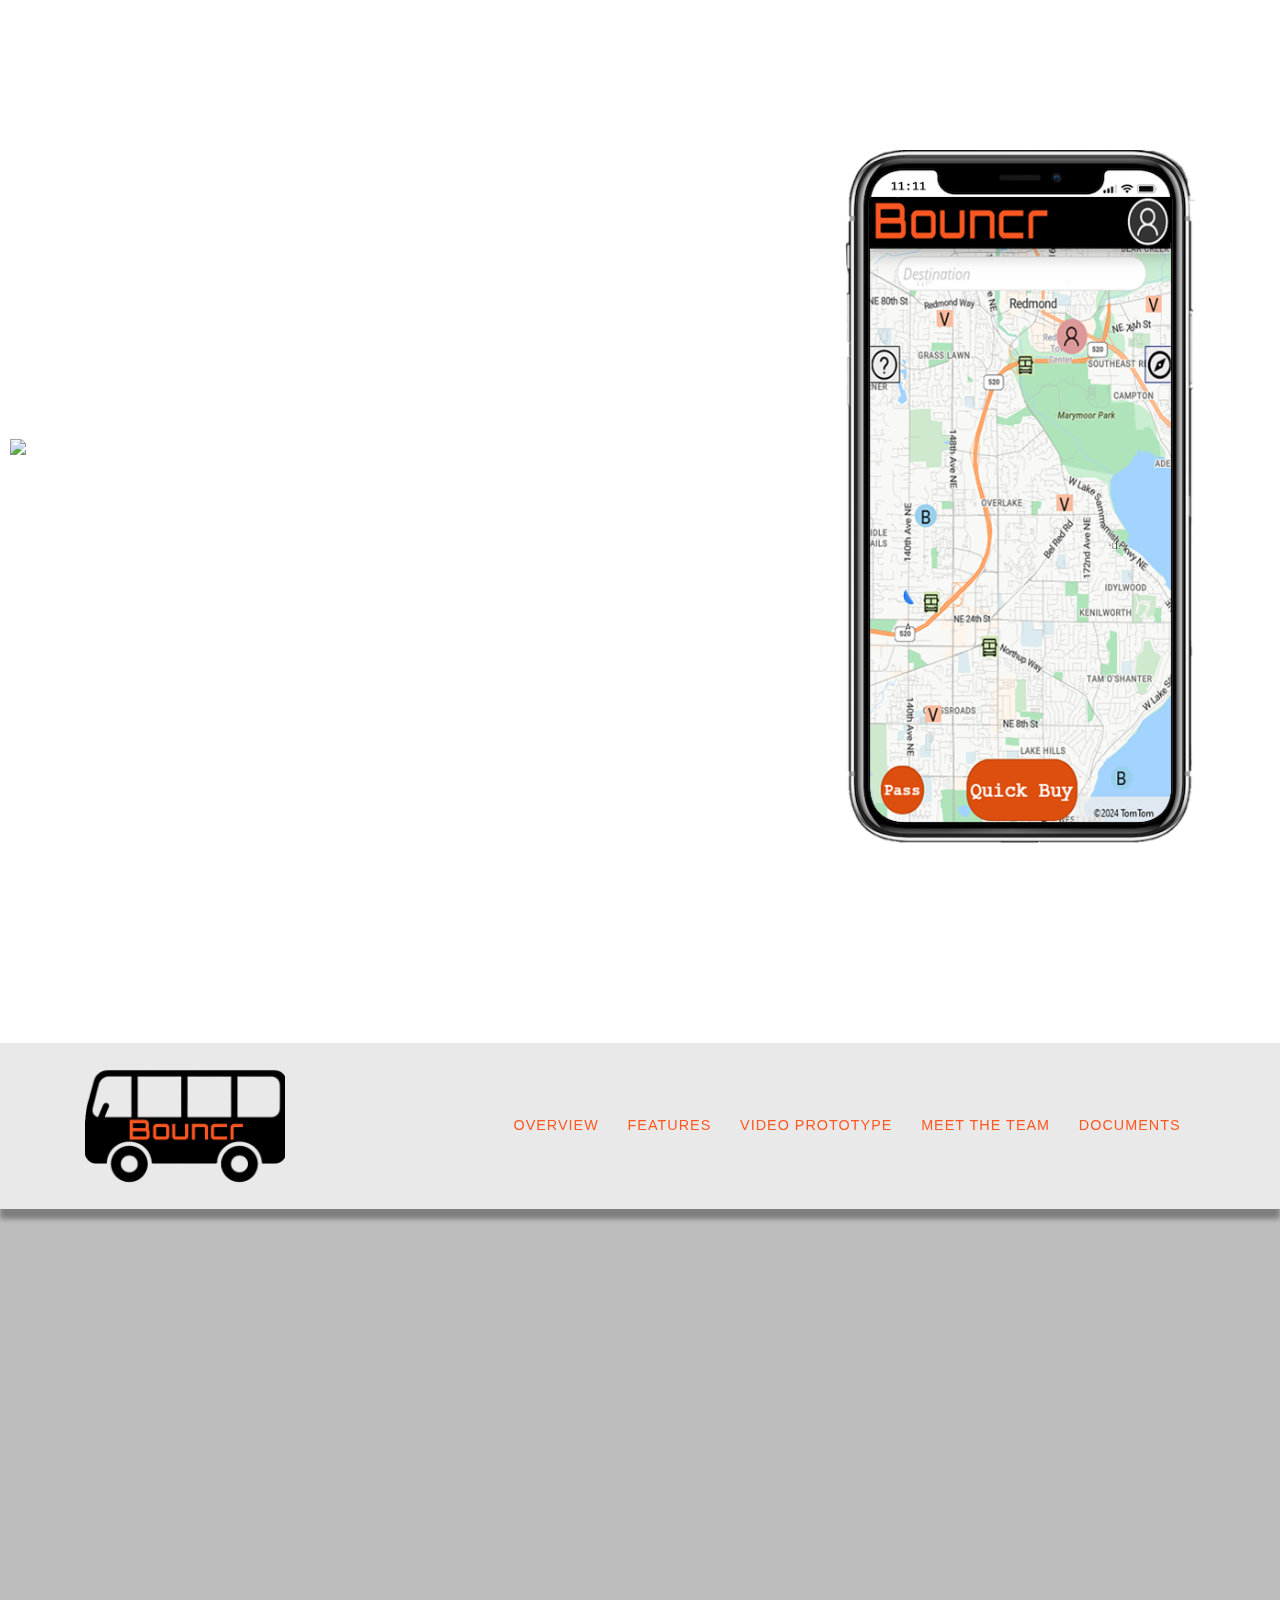
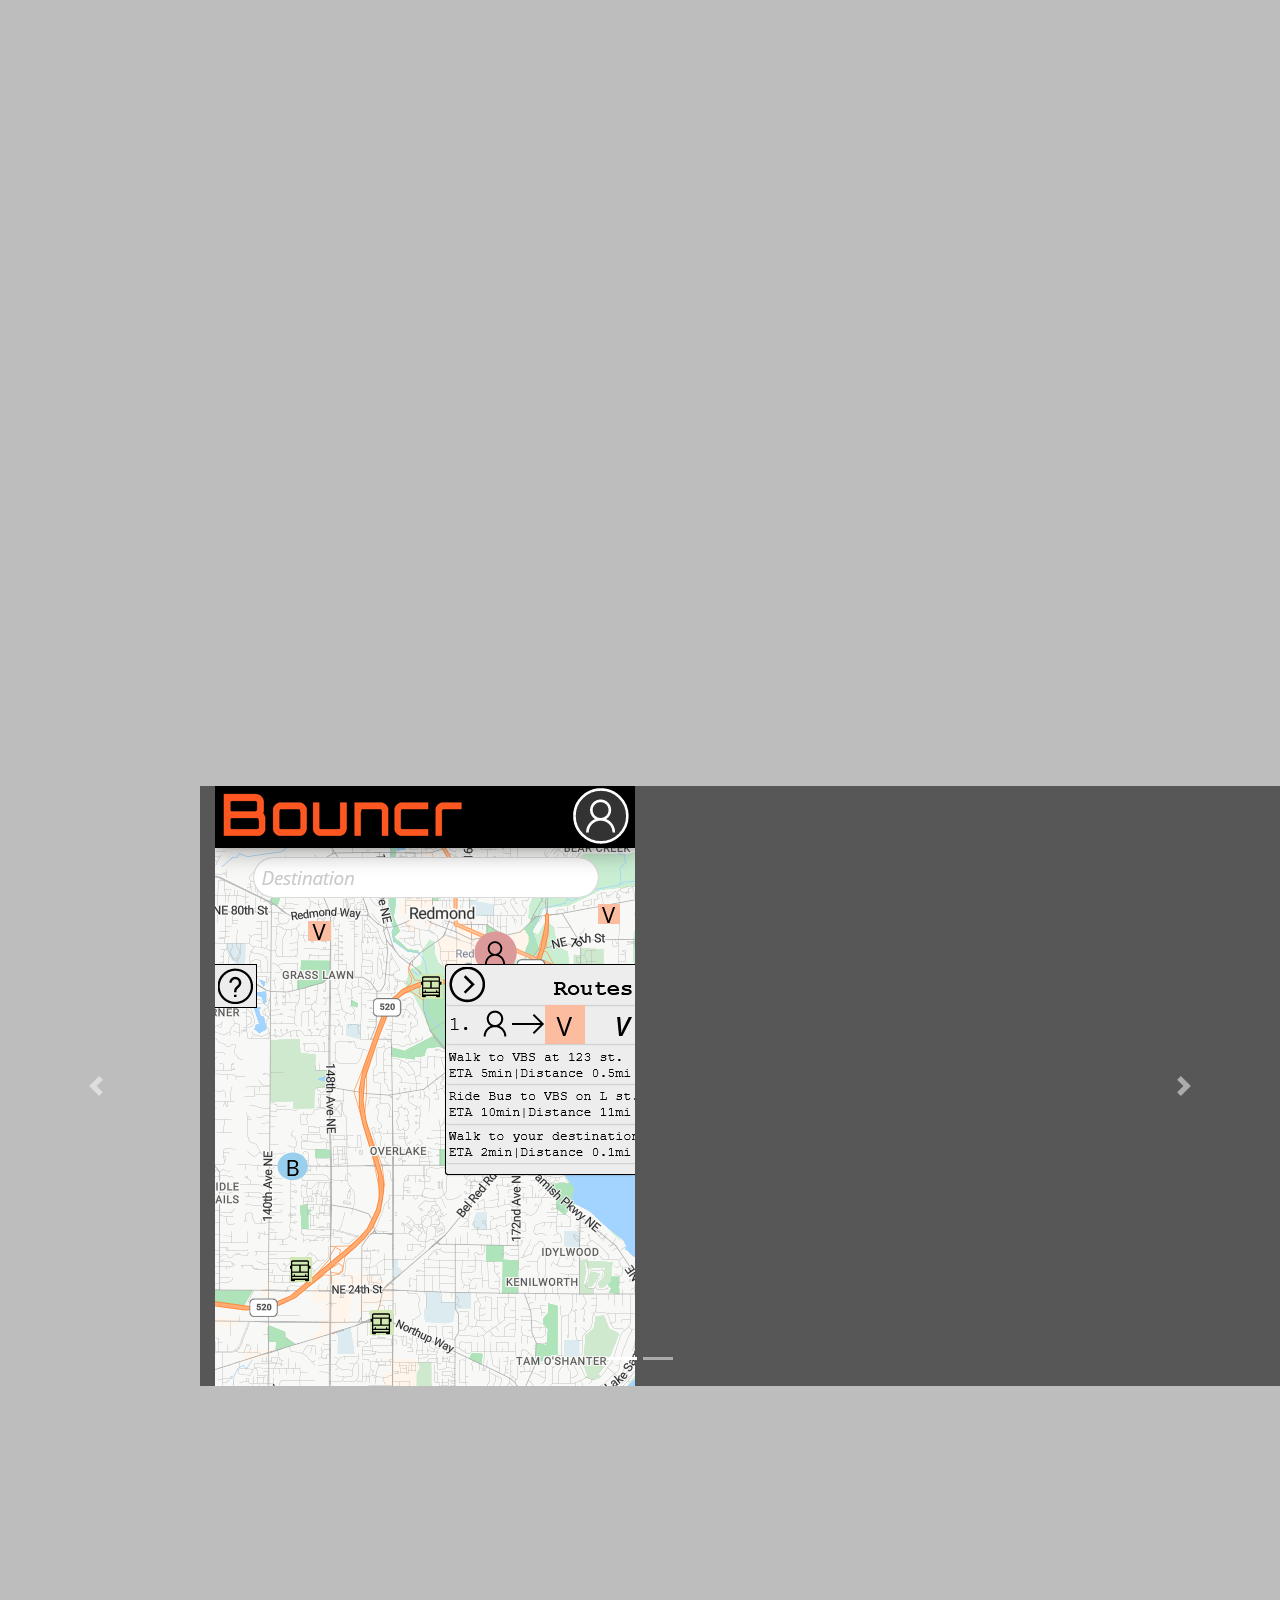
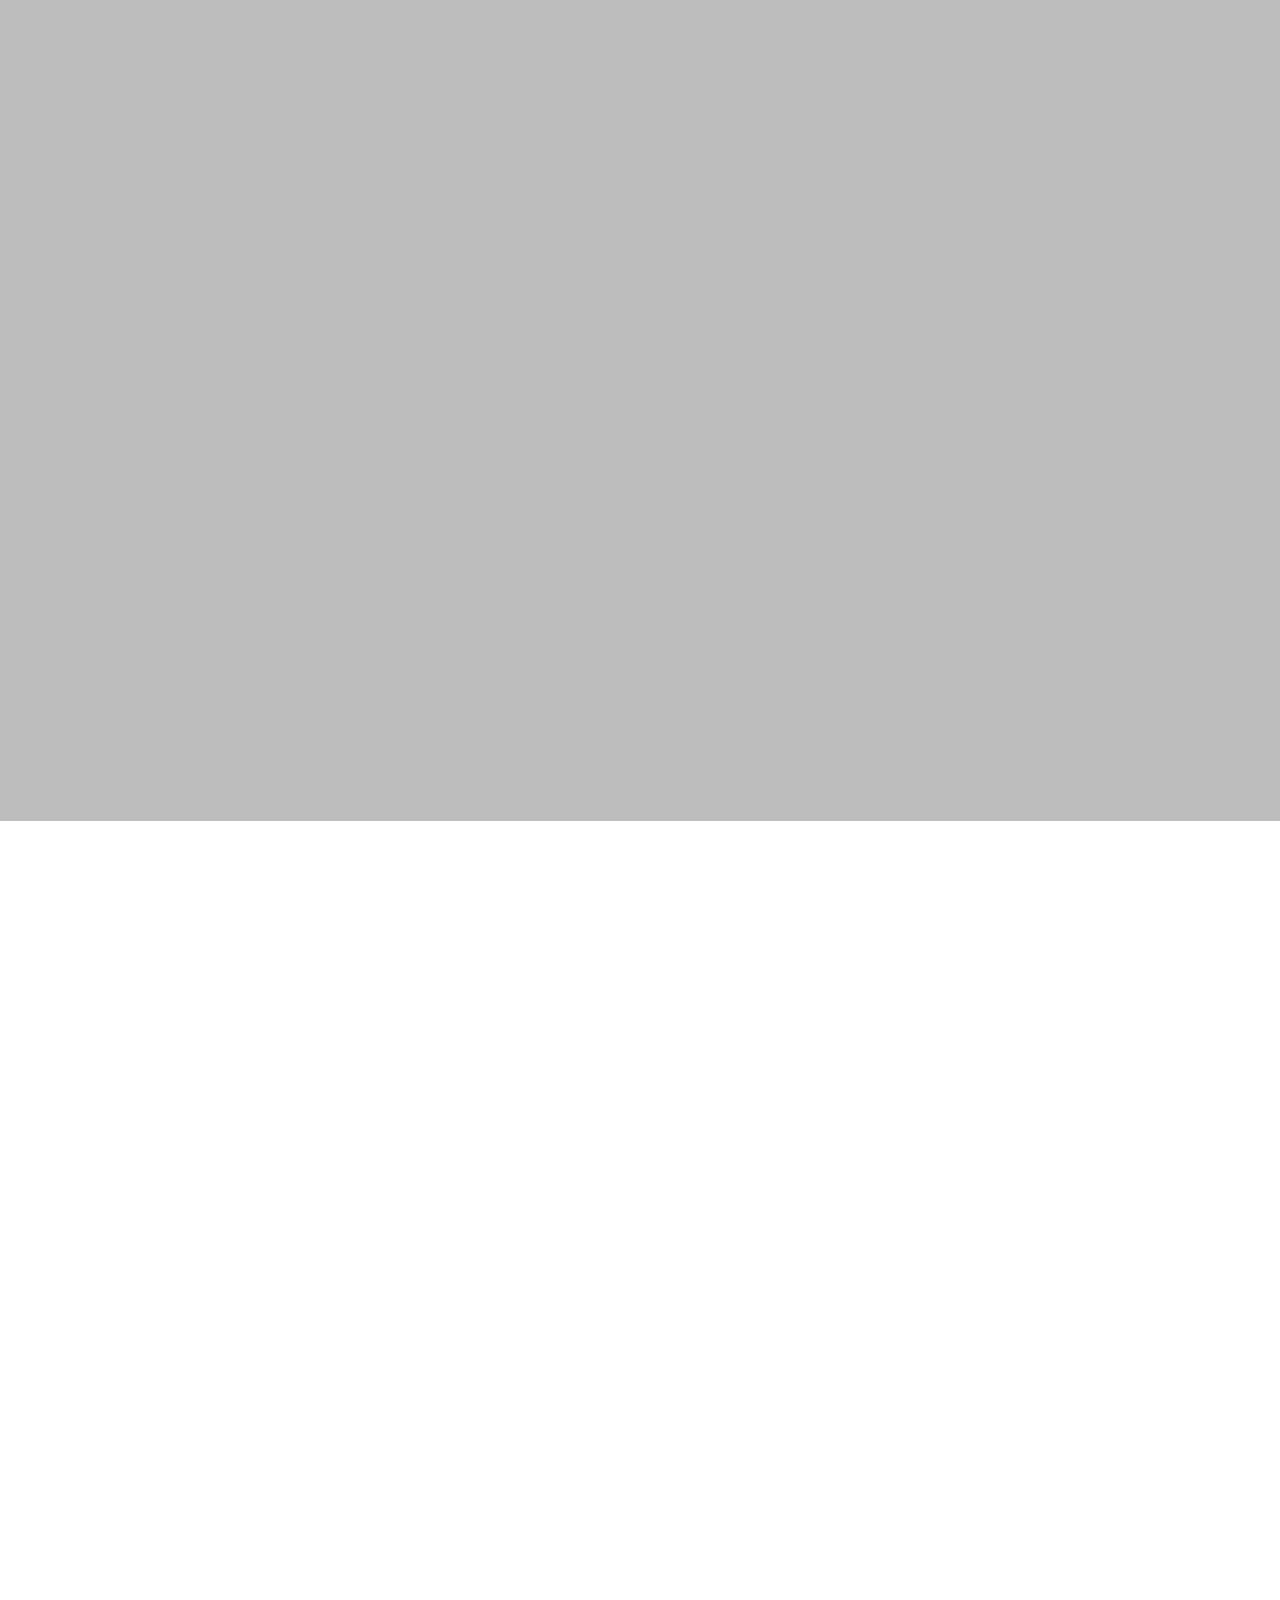
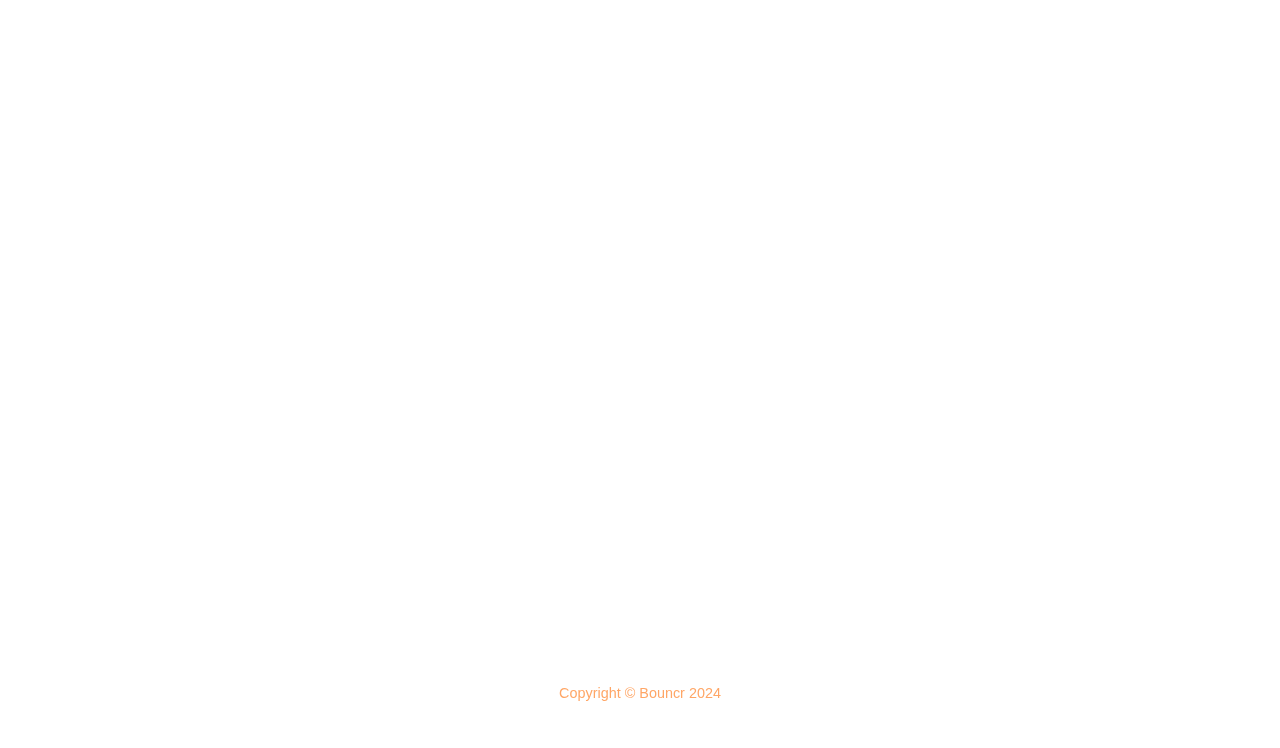
==== commit fbeb1754: "Revert "Merge branch 'main' of https://github.com/ImJustHenry/ImJustHenry.github.io"" ====
--- a/index.html
+++ b/index.html
@@ -24,11 +24,10 @@
 
     <!-- Custom fonts for this template -->
     <link href="Bouncr_files/css/all.min.css" rel="stylesheet" type="text/css" />
-    <link href="Bouncr_files/css/css_004.css" rel="stylesheet" type="text/css" />
-    <link href="Bouncr_files/css/css.css" rel="stylesheet" type="text/css" />
-    <link href="Bouncr_files/css/css_003.css" rel="stylesheet" type="text/css" />
-    <link href="Bouncr_files/css/css_002.css" rel="stylesheet" type="text/css" />
-    <link href="Bouncr_files/css/bouncr.css" rel="stylesheet" type="text/css" />
+    <link href="Bouncr_files/css/fonts/Droid_Serif.css" rel="stylesheet" type="text/css" />
+    <link href="Bouncr_files/css/fonts/Kaushan_Script.css" rel="stylesheet" type="text/css" />
+    <link href="Bouncr_files/css/fonts/Montserrat.css" rel="stylesheet" type="text/css" />
+    <link href="Bouncr_files/css/fonts/Roboto_Slab.css" rel="stylesheet" type="text/css" />
 
     <!-- scroll animation -->
     <link rel="stylesheet" href="Bouncr_files/css/aos.css" />
--- a/Bouncr_files/css/fonts/Droid_Serif.css
+++ b/Bouncr_files/css/fonts/Droid_Serif.css
@@ -0,0 +1,32 @@
+/* latin */
+@font-face {
+  font-family: 'Droid Serif';
+  font-style: italic;
+  font-weight: 400;
+  src: url(https://fonts.gstatic.com/s/droidserif/v19/tDbK2oqRg1oM3QBjjcaDkOr4nAfcHg.woff2) format('woff2');
+  unicode-range: U+0000-00FF, U+0131, U+0152-0153, U+02BB-02BC, U+02C6, U+02DA, U+02DC, U+0304, U+0308, U+0329, U+2000-206F, U+2074, U+20AC, U+2122, U+2191, U+2193, U+2212, U+2215, U+FEFF, U+FFFD;
+}
+/* latin */
+@font-face {
+  font-family: 'Droid Serif';
+  font-style: italic;
+  font-weight: 700;
+  src: url(https://fonts.gstatic.com/s/droidserif/v19/tDbX2oqRg1oM3QBjjcaDkOr4lLz5CwOnSA.woff2) format('woff2');
+  unicode-range: U+0000-00FF, U+0131, U+0152-0153, U+02BB-02BC, U+02C6, U+02DA, U+02DC, U+0304, U+0308, U+0329, U+2000-206F, U+2074, U+20AC, U+2122, U+2191, U+2193, U+2212, U+2215, U+FEFF, U+FFFD;
+}
+/* latin */
+@font-face {
+  font-family: 'Droid Serif';
+  font-style: normal;
+  font-weight: 400;
+  src: url(https://fonts.gstatic.com/s/droidserif/v19/tDbI2oqRg1oM3QBjjcaDkOr9rAU.woff2) format('woff2');
+  unicode-range: U+0000-00FF, U+0131, U+0152-0153, U+02BB-02BC, U+02C6, U+02DA, U+02DC, U+0304, U+0308, U+0329, U+2000-206F, U+2074, U+20AC, U+2122, U+2191, U+2193, U+2212, U+2215, U+FEFF, U+FFFD;
+}
+/* latin */
+@font-face {
+  font-family: 'Droid Serif';
+  font-style: normal;
+  font-weight: 700;
+  src: url(https://fonts.gstatic.com/s/droidserif/v19/tDbV2oqRg1oM3QBjjcaDkOJGiRD7OwE.woff2) format('woff2');
+  unicode-range: U+0000-00FF, U+0131, U+0152-0153, U+02BB-02BC, U+02C6, U+02DA, U+02DC, U+0304, U+0308, U+0329, U+2000-206F, U+2074, U+20AC, U+2122, U+2191, U+2193, U+2212, U+2215, U+FEFF, U+FFFD;
+}
--- a/Bouncr_files/css/fonts/Kaushan_Script.css
+++ b/Bouncr_files/css/fonts/Kaushan_Script.css
@@ -0,0 +1,16 @@
+/* latin-ext */
+@font-face {
+  font-family: 'Kaushan Script';
+  font-style: normal;
+  font-weight: 400;
+  src: url(https://fonts.gstatic.com/s/kaushanscript/v16/vm8vdRfvXFLG3OLnsO15WYS5DG72wNJHMw.woff2) format('woff2');
+  unicode-range: U+0100-02AF, U+0304, U+0308, U+0329, U+1E00-1E9F, U+1EF2-1EFF, U+2020, U+20A0-20AB, U+20AD-20C0, U+2113, U+2C60-2C7F, U+A720-A7FF;
+}
+/* latin */
+@font-face {
+  font-family: 'Kaushan Script';
+  font-style: normal;
+  font-weight: 400;
+  src: url(https://fonts.gstatic.com/s/kaushanscript/v16/vm8vdRfvXFLG3OLnsO15WYS5DG74wNI.woff2) format('woff2');
+  unicode-range: U+0000-00FF, U+0131, U+0152-0153, U+02BB-02BC, U+02C6, U+02DA, U+02DC, U+0304, U+0308, U+0329, U+2000-206F, U+2074, U+20AC, U+2122, U+2191, U+2193, U+2212, U+2215, U+FEFF, U+FFFD;
+}
--- a/Bouncr_files/css/fonts/Montserrat.css
+++ b/Bouncr_files/css/fonts/Montserrat.css
@@ -0,0 +1,80 @@
+/* cyrillic-ext */
+@font-face {
+  font-family: 'Montserrat';
+  font-style: normal;
+  font-weight: 400;
+  src: url(https://fonts.gstatic.com/s/montserrat/v26/JTUSjIg1_i6t8kCHKm459WRhyzbi.woff2) format('woff2');
+  unicode-range: U+0460-052F, U+1C80-1C88, U+20B4, U+2DE0-2DFF, U+A640-A69F, U+FE2E-FE2F;
+}
+/* cyrillic */
+@font-face {
+  font-family: 'Montserrat';
+  font-style: normal;
+  font-weight: 400;
+  src: url(https://fonts.gstatic.com/s/montserrat/v26/JTUSjIg1_i6t8kCHKm459W1hyzbi.woff2) format('woff2');
+  unicode-range: U+0301, U+0400-045F, U+0490-0491, U+04B0-04B1, U+2116;
+}
+/* vietnamese */
+@font-face {
+  font-family: 'Montserrat';
+  font-style: normal;
+  font-weight: 400;
+  src: url(https://fonts.gstatic.com/s/montserrat/v26/JTUSjIg1_i6t8kCHKm459WZhyzbi.woff2) format('woff2');
+  unicode-range: U+0102-0103, U+0110-0111, U+0128-0129, U+0168-0169, U+01A0-01A1, U+01AF-01B0, U+0300-0301, U+0303-0304, U+0308-0309, U+0323, U+0329, U+1EA0-1EF9, U+20AB;
+}
+/* latin-ext */
+@font-face {
+  font-family: 'Montserrat';
+  font-style: normal;
+  font-weight: 400;
+  src: url(https://fonts.gstatic.com/s/montserrat/v26/JTUSjIg1_i6t8kCHKm459Wdhyzbi.woff2) format('woff2');
+  unicode-range: U+0100-02AF, U+0304, U+0308, U+0329, U+1E00-1E9F, U+1EF2-1EFF, U+2020, U+20A0-20AB, U+20AD-20C0, U+2113, U+2C60-2C7F, U+A720-A7FF;
+}
+/* latin */
+@font-face {
+  font-family: 'Montserrat';
+  font-style: normal;
+  font-weight: 400;
+  src: url(https://fonts.gstatic.com/s/montserrat/v26/JTUSjIg1_i6t8kCHKm459Wlhyw.woff2) format('woff2');
+  unicode-range: U+0000-00FF, U+0131, U+0152-0153, U+02BB-02BC, U+02C6, U+02DA, U+02DC, U+0304, U+0308, U+0329, U+2000-206F, U+2074, U+20AC, U+2122, U+2191, U+2193, U+2212, U+2215, U+FEFF, U+FFFD;
+}
+/* cyrillic-ext */
+@font-face {
+  font-family: 'Montserrat';
+  font-style: normal;
+  font-weight: 700;
+  src: url(https://fonts.gstatic.com/s/montserrat/v26/JTUSjIg1_i6t8kCHKm459WRhyzbi.woff2) format('woff2');
+  unicode-range: U+0460-052F, U+1C80-1C88, U+20B4, U+2DE0-2DFF, U+A640-A69F, U+FE2E-FE2F;
+}
+/* cyrillic */
+@font-face {
+  font-family: 'Montserrat';
+  font-style: normal;
+  font-weight: 700;
+  src: url(https://fonts.gstatic.com/s/montserrat/v26/JTUSjIg1_i6t8kCHKm459W1hyzbi.woff2) format('woff2');
+  unicode-range: U+0301, U+0400-045F, U+0490-0491, U+04B0-04B1, U+2116;
+}
+/* vietnamese */
+@font-face {
+  font-family: 'Montserrat';
+  font-style: normal;
+  font-weight: 700;
+  src: url(https://fonts.gstatic.com/s/montserrat/v26/JTUSjIg1_i6t8kCHKm459WZhyzbi.woff2) format('woff2');
+  unicode-range: U+0102-0103, U+0110-0111, U+0128-0129, U+0168-0169, U+01A0-01A1, U+01AF-01B0, U+0300-0301, U+0303-0304, U+0308-0309, U+0323, U+0329, U+1EA0-1EF9, U+20AB;
+}
+/* latin-ext */
+@font-face {
+  font-family: 'Montserrat';
+  font-style: normal;
+  font-weight: 700;
+  src: url(https://fonts.gstatic.com/s/montserrat/v26/JTUSjIg1_i6t8kCHKm459Wdhyzbi.woff2) format('woff2');
+  unicode-range: U+0100-02AF, U+0304, U+0308, U+0329, U+1E00-1E9F, U+1EF2-1EFF, U+2020, U+20A0-20AB, U+20AD-20C0, U+2113, U+2C60-2C7F, U+A720-A7FF;
+}
+/* latin */
+@font-face {
+  font-family: 'Montserrat';
+  font-style: normal;
+  font-weight: 700;
+  src: url(https://fonts.gstatic.com/s/montserrat/v26/JTUSjIg1_i6t8kCHKm459Wlhyw.woff2) format('woff2');
+  unicode-range: U+0000-00FF, U+0131, U+0152-0153, U+02BB-02BC, U+02C6, U+02DA, U+02DC, U+0304, U+0308, U+0329, U+2000-206F, U+2074, U+20AC, U+2122, U+2191, U+2193, U+2212, U+2215, U+FEFF, U+FFFD;
+}
--- a/Bouncr_files/css/fonts/Roboto_Slab.css
+++ b/Bouncr_files/css/fonts/Roboto_Slab.css
@@ -0,0 +1,224 @@
+/* cyrillic-ext */
+@font-face {
+  font-family: 'Roboto Slab';
+  font-style: normal;
+  font-weight: 100;
+  src: url(https://fonts.gstatic.com/s/robotoslab/v34/BngMUXZYTXPIvIBgJJSb6ufA5qW54A.woff2) format('woff2');
+  unicode-range: U+0460-052F, U+1C80-1C88, U+20B4, U+2DE0-2DFF, U+A640-A69F, U+FE2E-FE2F;
+}
+/* cyrillic */
+@font-face {
+  font-family: 'Roboto Slab';
+  font-style: normal;
+  font-weight: 100;
+  src: url(https://fonts.gstatic.com/s/robotoslab/v34/BngMUXZYTXPIvIBgJJSb6ufJ5qW54A.woff2) format('woff2');
+  unicode-range: U+0301, U+0400-045F, U+0490-0491, U+04B0-04B1, U+2116;
+}
+/* greek-ext */
+@font-face {
+  font-family: 'Roboto Slab';
+  font-style: normal;
+  font-weight: 100;
+  src: url(https://fonts.gstatic.com/s/robotoslab/v34/BngMUXZYTXPIvIBgJJSb6ufB5qW54A.woff2) format('woff2');
+  unicode-range: U+1F00-1FFF;
+}
+/* greek */
+@font-face {
+  font-family: 'Roboto Slab';
+  font-style: normal;
+  font-weight: 100;
+  src: url(https://fonts.gstatic.com/s/robotoslab/v34/BngMUXZYTXPIvIBgJJSb6ufO5qW54A.woff2) format('woff2');
+  unicode-range: U+0370-0377, U+037A-037F, U+0384-038A, U+038C, U+038E-03A1, U+03A3-03FF;
+}
+/* vietnamese */
+@font-face {
+  font-family: 'Roboto Slab';
+  font-style: normal;
+  font-weight: 100;
+  src: url(https://fonts.gstatic.com/s/robotoslab/v34/BngMUXZYTXPIvIBgJJSb6ufC5qW54A.woff2) format('woff2');
+  unicode-range: U+0102-0103, U+0110-0111, U+0128-0129, U+0168-0169, U+01A0-01A1, U+01AF-01B0, U+0300-0301, U+0303-0304, U+0308-0309, U+0323, U+0329, U+1EA0-1EF9, U+20AB;
+}
+/* latin-ext */
+@font-face {
+  font-family: 'Roboto Slab';
+  font-style: normal;
+  font-weight: 100;
+  src: url(https://fonts.gstatic.com/s/robotoslab/v34/BngMUXZYTXPIvIBgJJSb6ufD5qW54A.woff2) format('woff2');
+  unicode-range: U+0100-02AF, U+0304, U+0308, U+0329, U+1E00-1E9F, U+1EF2-1EFF, U+2020, U+20A0-20AB, U+20AD-20C0, U+2113, U+2C60-2C7F, U+A720-A7FF;
+}
+/* latin */
+@font-face {
+  font-family: 'Roboto Slab';
+  font-style: normal;
+  font-weight: 100;
+  src: url(https://fonts.gstatic.com/s/robotoslab/v34/BngMUXZYTXPIvIBgJJSb6ufN5qU.woff2) format('woff2');
+  unicode-range: U+0000-00FF, U+0131, U+0152-0153, U+02BB-02BC, U+02C6, U+02DA, U+02DC, U+0304, U+0308, U+0329, U+2000-206F, U+2074, U+20AC, U+2122, U+2191, U+2193, U+2212, U+2215, U+FEFF, U+FFFD;
+}
+/* cyrillic-ext */
+@font-face {
+  font-family: 'Roboto Slab';
+  font-style: normal;
+  font-weight: 300;
+  src: url(https://fonts.gstatic.com/s/robotoslab/v34/BngMUXZYTXPIvIBgJJSb6ufA5qW54A.woff2) format('woff2');
+  unicode-range: U+0460-052F, U+1C80-1C88, U+20B4, U+2DE0-2DFF, U+A640-A69F, U+FE2E-FE2F;
+}
+/* cyrillic */
+@font-face {
+  font-family: 'Roboto Slab';
+  font-style: normal;
+  font-weight: 300;
+  src: url(https://fonts.gstatic.com/s/robotoslab/v34/BngMUXZYTXPIvIBgJJSb6ufJ5qW54A.woff2) format('woff2');
+  unicode-range: U+0301, U+0400-045F, U+0490-0491, U+04B0-04B1, U+2116;
+}
+/* greek-ext */
+@font-face {
+  font-family: 'Roboto Slab';
+  font-style: normal;
+  font-weight: 300;
+  src: url(https://fonts.gstatic.com/s/robotoslab/v34/BngMUXZYTXPIvIBgJJSb6ufB5qW54A.woff2) format('woff2');
+  unicode-range: U+1F00-1FFF;
+}
+/* greek */
+@font-face {
+  font-family: 'Roboto Slab';
+  font-style: normal;
+  font-weight: 300;
+  src: url(https://fonts.gstatic.com/s/robotoslab/v34/BngMUXZYTXPIvIBgJJSb6ufO5qW54A.woff2) format('woff2');
+  unicode-range: U+0370-0377, U+037A-037F, U+0384-038A, U+038C, U+038E-03A1, U+03A3-03FF;
+}
+/* vietnamese */
+@font-face {
+  font-family: 'Roboto Slab';
+  font-style: normal;
+  font-weight: 300;
+  src: url(https://fonts.gstatic.com/s/robotoslab/v34/BngMUXZYTXPIvIBgJJSb6ufC5qW54A.woff2) format('woff2');
+  unicode-range: U+0102-0103, U+0110-0111, U+0128-0129, U+0168-0169, U+01A0-01A1, U+01AF-01B0, U+0300-0301, U+0303-0304, U+0308-0309, U+0323, U+0329, U+1EA0-1EF9, U+20AB;
+}
+/* latin-ext */
+@font-face {
+  font-family: 'Roboto Slab';
+  font-style: normal;
+  font-weight: 300;
+  src: url(https://fonts.gstatic.com/s/robotoslab/v34/BngMUXZYTXPIvIBgJJSb6ufD5qW54A.woff2) format('woff2');
+  unicode-range: U+0100-02AF, U+0304, U+0308, U+0329, U+1E00-1E9F, U+1EF2-1EFF, U+2020, U+20A0-20AB, U+20AD-20C0, U+2113, U+2C60-2C7F, U+A720-A7FF;
+}
+/* latin */
+@font-face {
+  font-family: 'Roboto Slab';
+  font-style: normal;
+  font-weight: 300;
+  src: url(https://fonts.gstatic.com/s/robotoslab/v34/BngMUXZYTXPIvIBgJJSb6ufN5qU.woff2) format('woff2');
+  unicode-range: U+0000-00FF, U+0131, U+0152-0153, U+02BB-02BC, U+02C6, U+02DA, U+02DC, U+0304, U+0308, U+0329, U+2000-206F, U+2074, U+20AC, U+2122, U+2191, U+2193, U+2212, U+2215, U+FEFF, U+FFFD;
+}
+/* cyrillic-ext */
+@font-face {
+  font-family: 'Roboto Slab';
+  font-style: normal;
+  font-weight: 400;
+  src: url(https://fonts.gstatic.com/s/robotoslab/v34/BngMUXZYTXPIvIBgJJSb6ufA5qW54A.woff2) format('woff2');
+  unicode-range: U+0460-052F, U+1C80-1C88, U+20B4, U+2DE0-2DFF, U+A640-A69F, U+FE2E-FE2F;
+}
+/* cyrillic */
+@font-face {
+  font-family: 'Roboto Slab';
+  font-style: normal;
+  font-weight: 400;
+  src: url(https://fonts.gstatic.com/s/robotoslab/v34/BngMUXZYTXPIvIBgJJSb6ufJ5qW54A.woff2) format('woff2');
+  unicode-range: U+0301, U+0400-045F, U+0490-0491, U+04B0-04B1, U+2116;
+}
+/* greek-ext */
+@font-face {
+  font-family: 'Roboto Slab';
+  font-style: normal;
+  font-weight: 400;
+  src: url(https://fonts.gstatic.com/s/robotoslab/v34/BngMUXZYTXPIvIBgJJSb6ufB5qW54A.woff2) format('woff2');
+  unicode-range: U+1F00-1FFF;
+}
+/* greek */
+@font-face {
+  font-family: 'Roboto Slab';
+  font-style: normal;
+  font-weight: 400;
+  src: url(https://fonts.gstatic.com/s/robotoslab/v34/BngMUXZYTXPIvIBgJJSb6ufO5qW54A.woff2) format('woff2');
+  unicode-range: U+0370-0377, U+037A-037F, U+0384-038A, U+038C, U+038E-03A1, U+03A3-03FF;
+}
+/* vietnamese */
+@font-face {
+  font-family: 'Roboto Slab';
+  font-style: normal;
+  font-weight: 400;
+  src: url(https://fonts.gstatic.com/s/robotoslab/v34/BngMUXZYTXPIvIBgJJSb6ufC5qW54A.woff2) format('woff2');
+  unicode-range: U+0102-0103, U+0110-0111, U+0128-0129, U+0168-0169, U+01A0-01A1, U+01AF-01B0, U+0300-0301, U+0303-0304, U+0308-0309, U+0323, U+0329, U+1EA0-1EF9, U+20AB;
+}
+/* latin-ext */
+@font-face {
+  font-family: 'Roboto Slab';
+  font-style: normal;
+  font-weight: 400;
+  src: url(https://fonts.gstatic.com/s/robotoslab/v34/BngMUXZYTXPIvIBgJJSb6ufD5qW54A.woff2) format('woff2');
+  unicode-range: U+0100-02AF, U+0304, U+0308, U+0329, U+1E00-1E9F, U+1EF2-1EFF, U+2020, U+20A0-20AB, U+20AD-20C0, U+2113, U+2C60-2C7F, U+A720-A7FF;
+}
+/* latin */
+@font-face {
+  font-family: 'Roboto Slab';
+  font-style: normal;
+  font-weight: 400;
+  src: url(https://fonts.gstatic.com/s/robotoslab/v34/BngMUXZYTXPIvIBgJJSb6ufN5qU.woff2) format('woff2');
+  unicode-range: U+0000-00FF, U+0131, U+0152-0153, U+02BB-02BC, U+02C6, U+02DA, U+02DC, U+0304, U+0308, U+0329, U+2000-206F, U+2074, U+20AC, U+2122, U+2191, U+2193, U+2212, U+2215, U+FEFF, U+FFFD;
+}
+/* cyrillic-ext */
+@font-face {
+  font-family: 'Roboto Slab';
+  font-style: normal;
+  font-weight: 700;
+  src: url(https://fonts.gstatic.com/s/robotoslab/v34/BngMUXZYTXPIvIBgJJSb6ufA5qW54A.woff2) format('woff2');
+  unicode-range: U+0460-052F, U+1C80-1C88, U+20B4, U+2DE0-2DFF, U+A640-A69F, U+FE2E-FE2F;
+}
+/* cyrillic */
+@font-face {
+  font-family: 'Roboto Slab';
+  font-style: normal;
+  font-weight: 700;
+  src: url(https://fonts.gstatic.com/s/robotoslab/v34/BngMUXZYTXPIvIBgJJSb6ufJ5qW54A.woff2) format('woff2');
+  unicode-range: U+0301, U+0400-045F, U+0490-0491, U+04B0-04B1, U+2116;
+}
+/* greek-ext */
+@font-face {
+  font-family: 'Roboto Slab';
+  font-style: normal;
+  font-weight: 700;
+  src: url(https://fonts.gstatic.com/s/robotoslab/v34/BngMUXZYTXPIvIBgJJSb6ufB5qW54A.woff2) format('woff2');
+  unicode-range: U+1F00-1FFF;
+}
+/* greek */
+@font-face {
+  font-family: 'Roboto Slab';
+  font-style: normal;
+  font-weight: 700;
+  src: url(https://fonts.gstatic.com/s/robotoslab/v34/BngMUXZYTXPIvIBgJJSb6ufO5qW54A.woff2) format('woff2');
+  unicode-range: U+0370-0377, U+037A-037F, U+0384-038A, U+038C, U+038E-03A1, U+03A3-03FF;
+}
+/* vietnamese */
+@font-face {
+  font-family: 'Roboto Slab';
+  font-style: normal;
+  font-weight: 700;
+  src: url(https://fonts.gstatic.com/s/robotoslab/v34/BngMUXZYTXPIvIBgJJSb6ufC5qW54A.woff2) format('woff2');
+  unicode-range: U+0102-0103, U+0110-0111, U+0128-0129, U+0168-0169, U+01A0-01A1, U+01AF-01B0, U+0300-0301, U+0303-0304, U+0308-0309, U+0323, U+0329, U+1EA0-1EF9, U+20AB;
+}
+/* latin-ext */
+@font-face {
+  font-family: 'Roboto Slab';
+  font-style: normal;
+  font-weight: 700;
+  src: url(https://fonts.gstatic.com/s/robotoslab/v34/BngMUXZYTXPIvIBgJJSb6ufD5qW54A.woff2) format('woff2');
+  unicode-range: U+0100-02AF, U+0304, U+0308, U+0329, U+1E00-1E9F, U+1EF2-1EFF, U+2020, U+20A0-20AB, U+20AD-20C0, U+2113, U+2C60-2C7F, U+A720-A7FF;
+}
+/* latin */
+@font-face {
+  font-family: 'Roboto Slab';
+  font-style: normal;
+  font-weight: 700;
+  src: url(https://fonts.gstatic.com/s/robotoslab/v34/BngMUXZYTXPIvIBgJJSb6ufN5qU.woff2) format('woff2');
+  unicode-range: U+0000-00FF, U+0131, U+0152-0153, U+02BB-02BC, U+02C6, U+02DA, U+02DC, U+0304, U+0308, U+0329, U+2000-206F, U+2074, U+20AC, U+2122, U+2191, U+2193, U+2212, U+2215, U+FEFF, U+FFFD;
+}
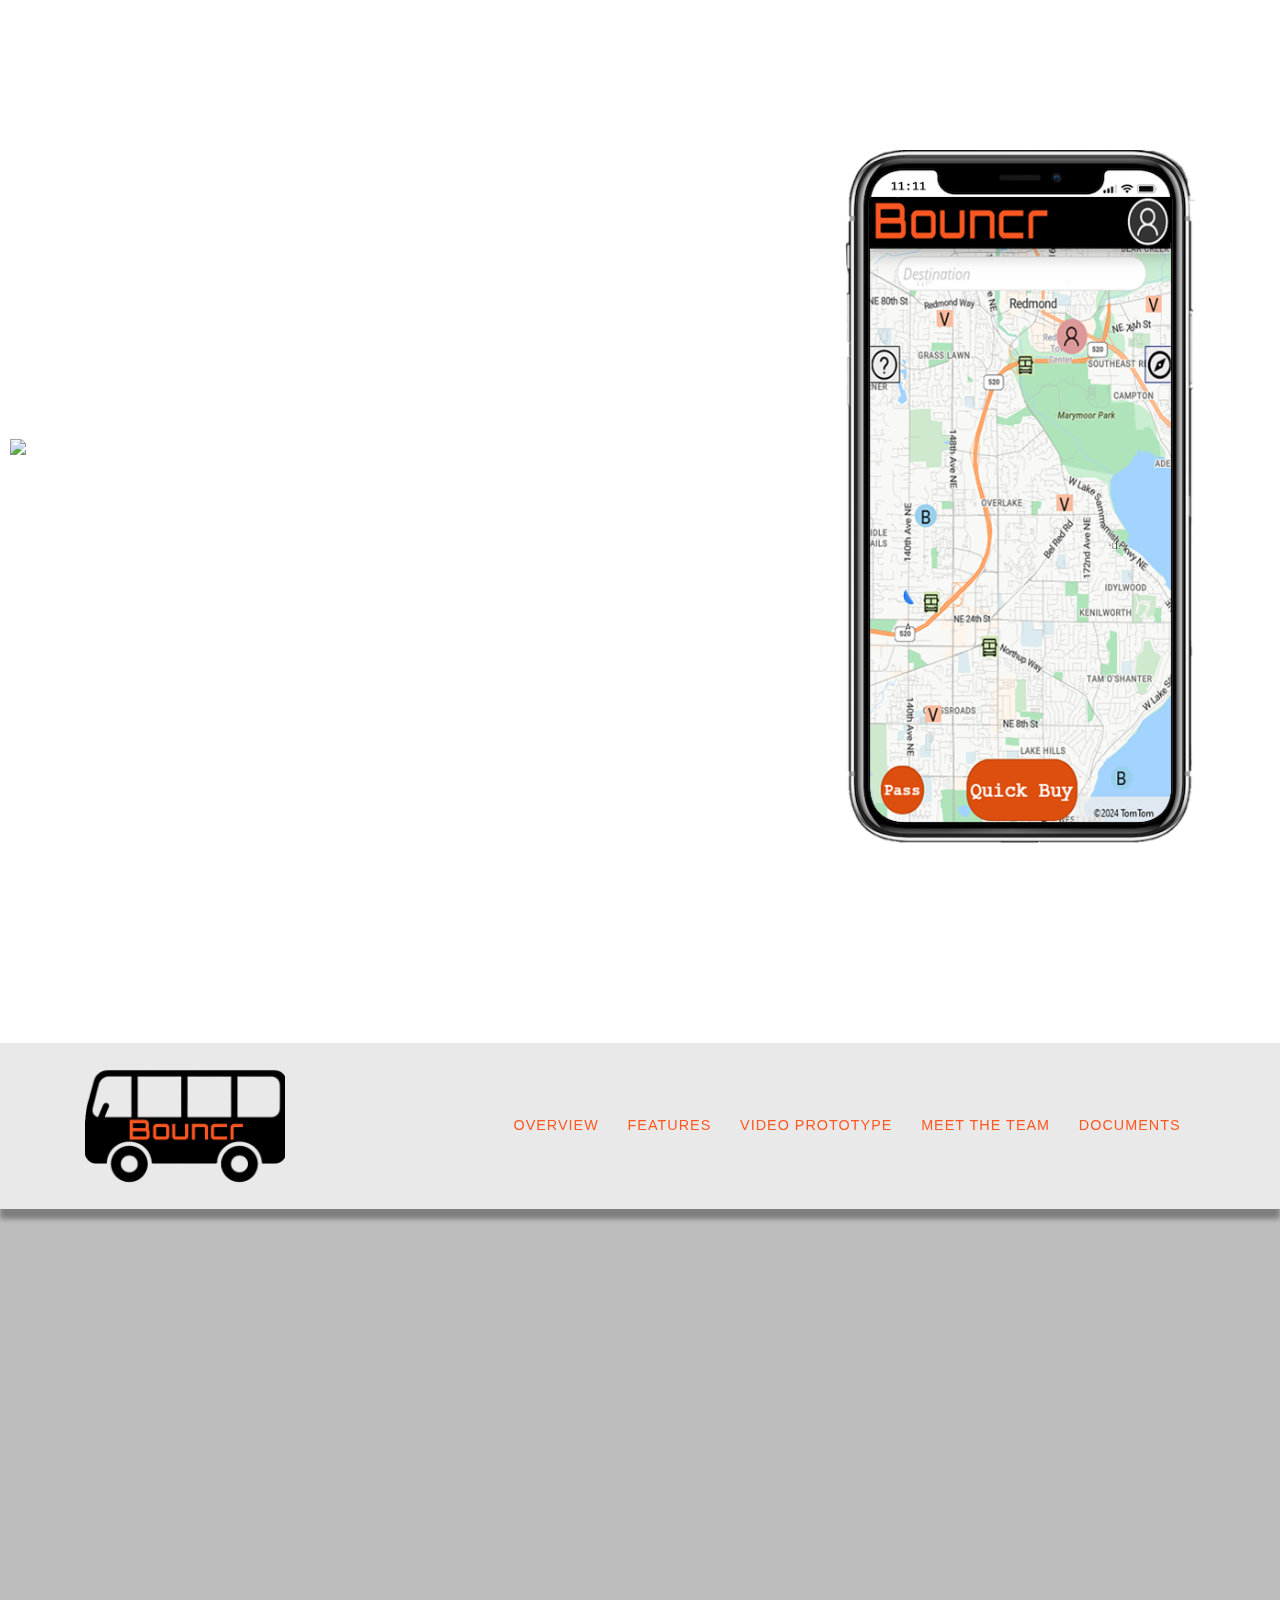
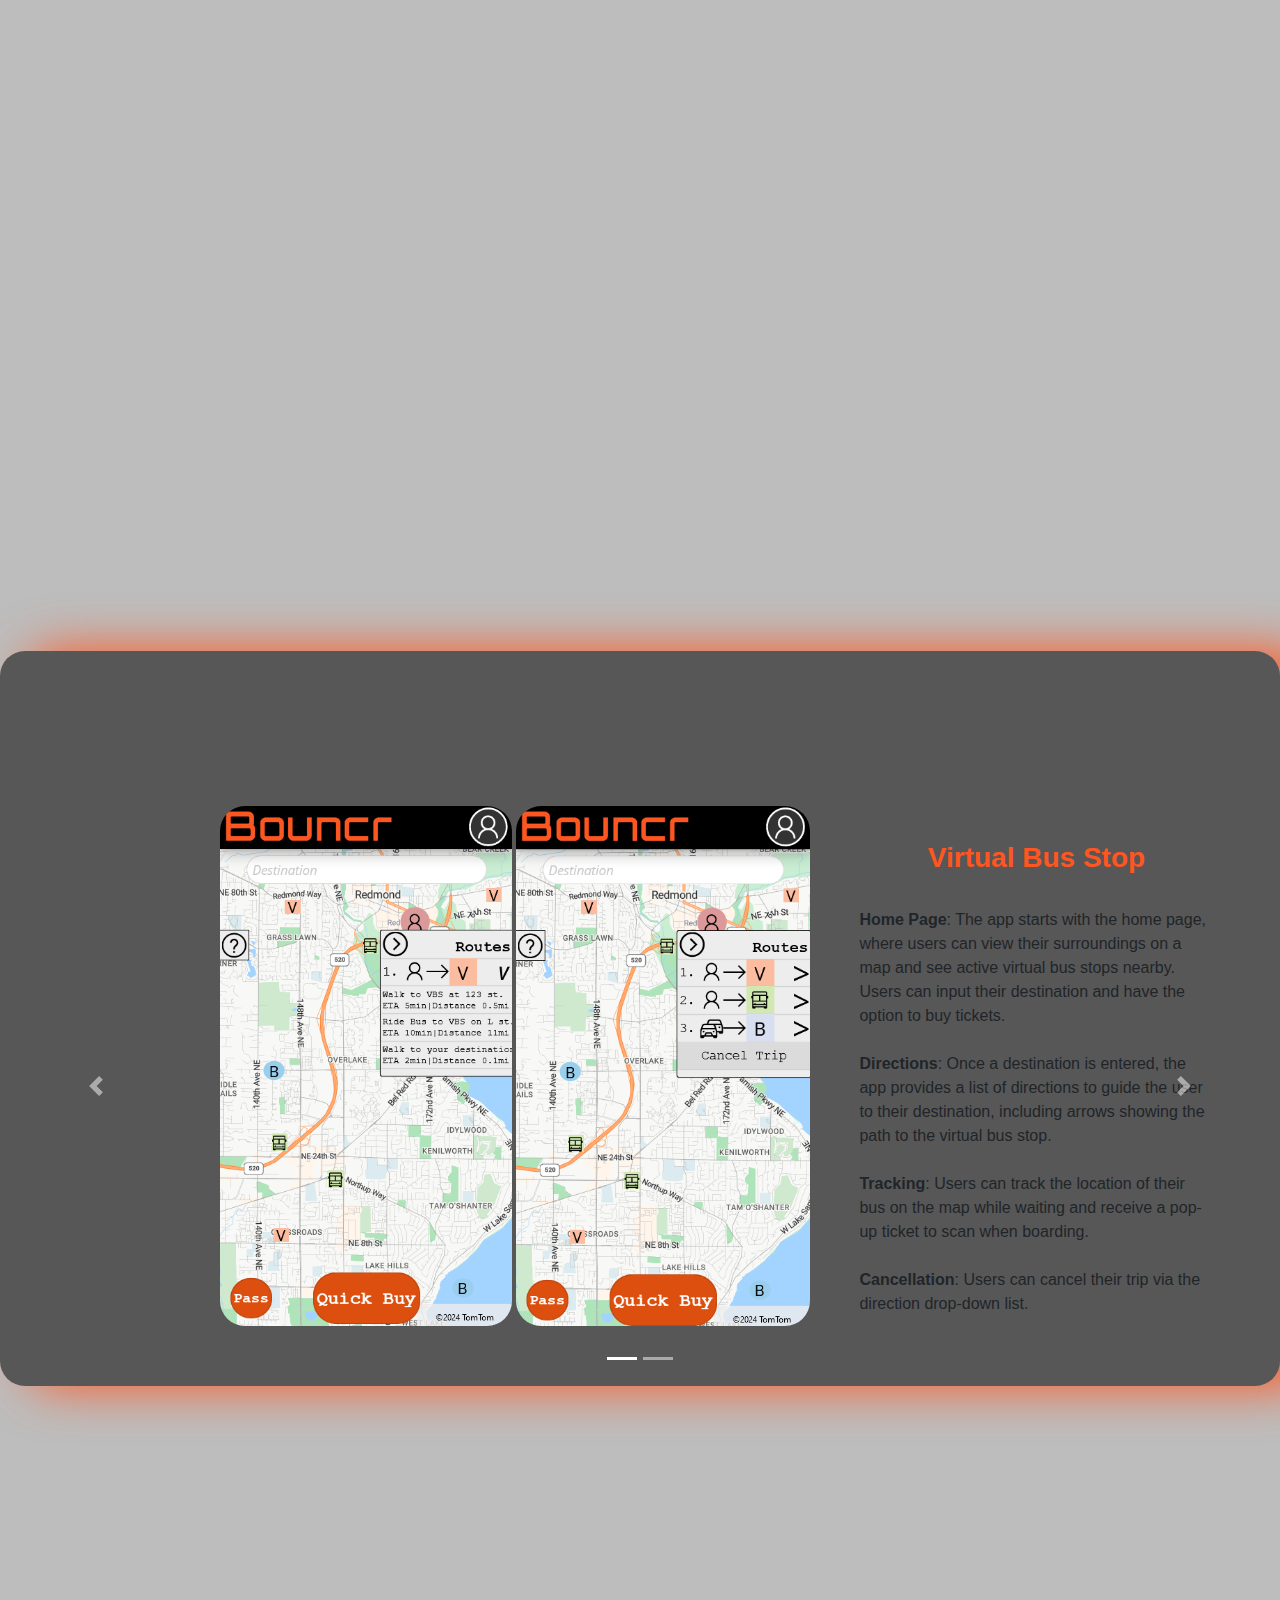
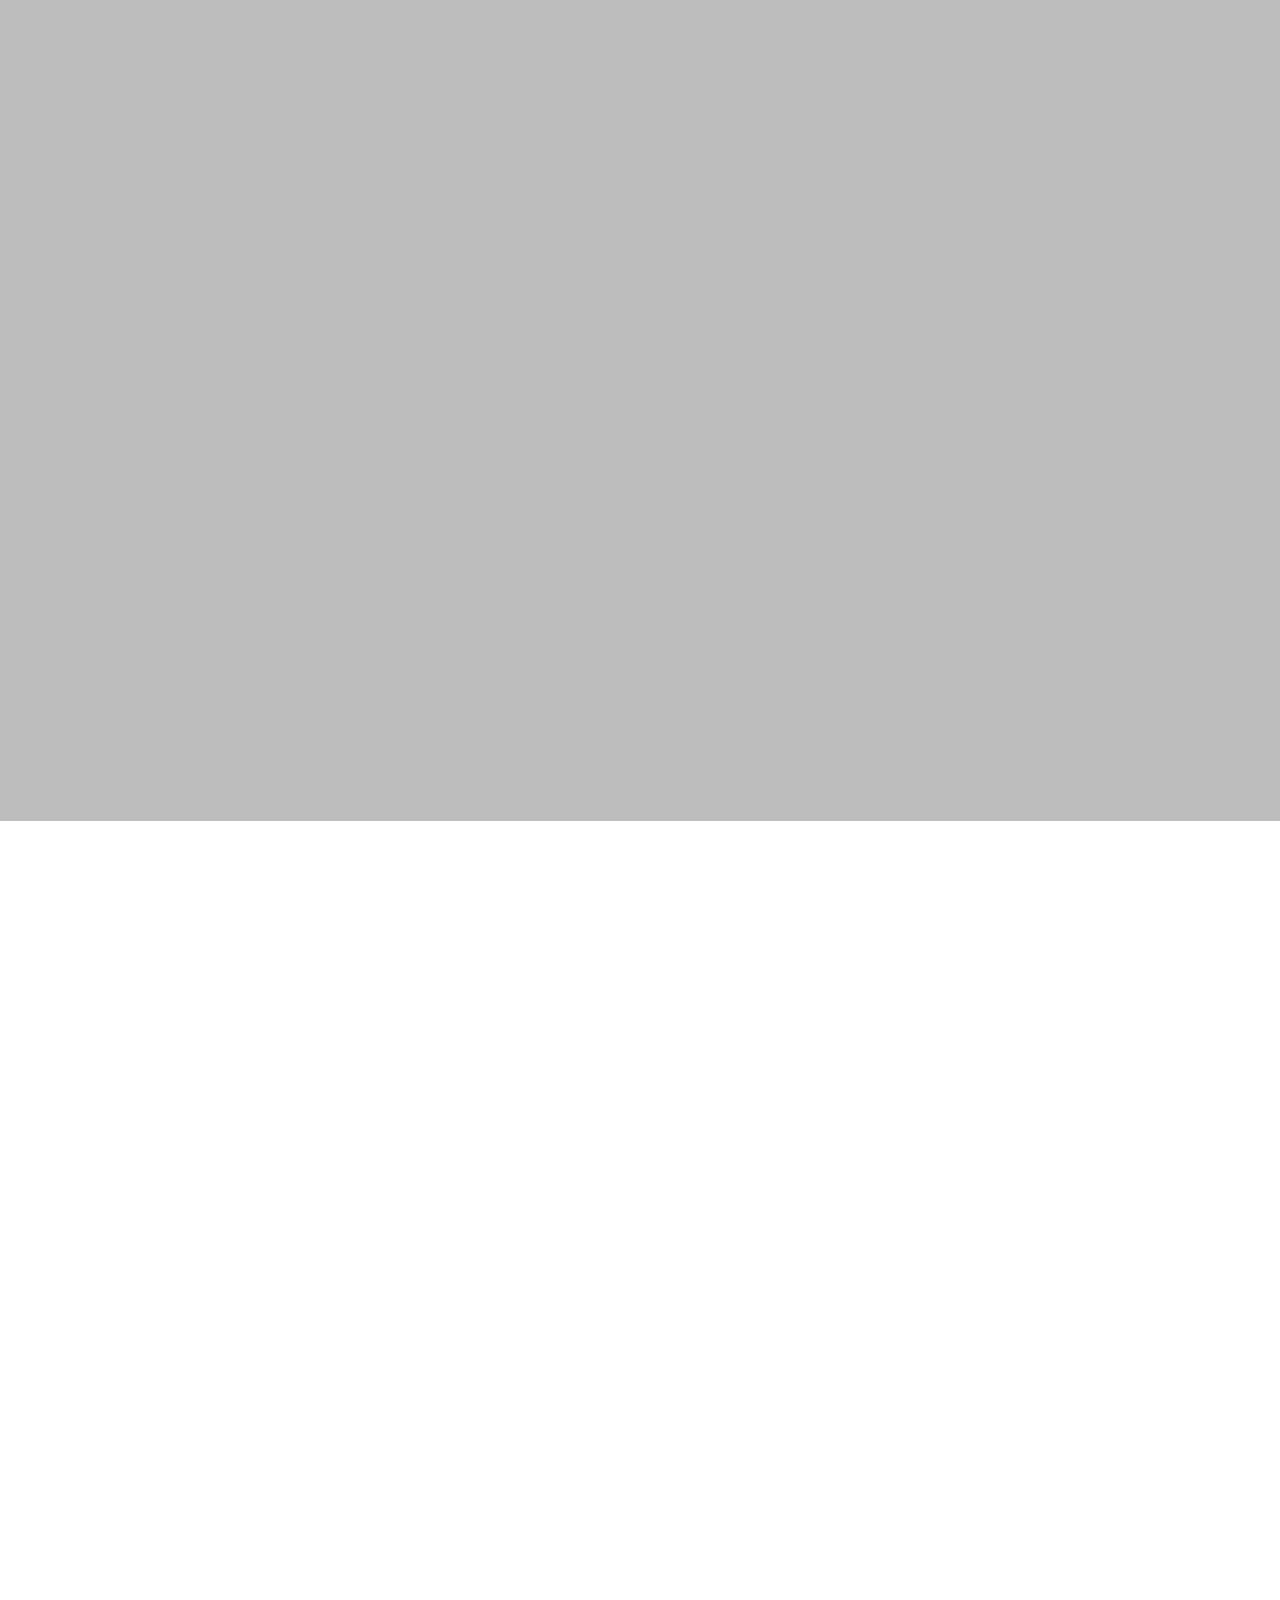
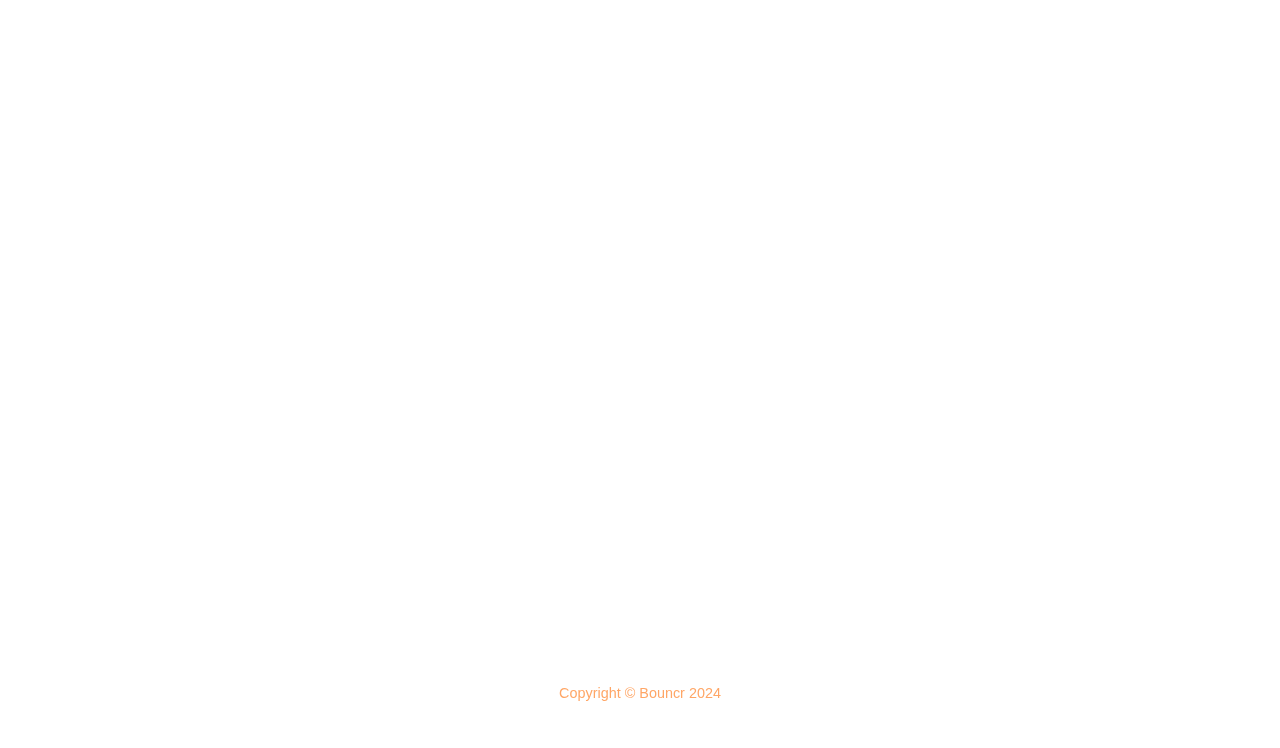
==== commit e5b07ec0: "njmlksd" ====
--- a/index.html
+++ b/index.html
@@ -28,6 +28,7 @@
     <link href="Bouncr_files/css/fonts/Kaushan_Script.css" rel="stylesheet" type="text/css" />
     <link href="Bouncr_files/css/fonts/Montserrat.css" rel="stylesheet" type="text/css" />
     <link href="Bouncr_files/css/fonts/Roboto_Slab.css" rel="stylesheet" type="text/css" />
+    <link href="Bouncr_files/css/bouncr.css" rel="stylesheet" />
 
     <!-- scroll animation -->
     <link rel="stylesheet" href="Bouncr_files/css/aos.css" />
--- a/Bouncr_files/css/bouncr.css
+++ b/Bouncr_files/css/bouncr.css
@@ -0,0 +1,34 @@
+.bcr-carousel{
+    border-radius: 25px;
+    overflow: hidden;
+    box-shadow: 30px 0px 50px #fe5621;
+    background-color: #575757;
+    width: 100%;
+    max-width: 100%;
+    background-color: #575757;
+}
+
+.bcr-carousel-img-div{
+    display: inline-block;
+    width: 50%;
+    max-width: 1920px;
+    min-width: 480px;
+    max-height: 600px;
+    padding: 20px;
+}
+
+.bcr-carousel-text-div{
+    max-width: 30%;
+    max-height: 30%;
+    display: inline-block;
+    vertical-align: middle;
+    /* background-color: #776f6d; */
+}
+
+.bcr-carousel-img{
+    width: auto;
+    max-height: 520px;
+    object-fit: cover;
+    display: inline-block;
+    border-radius: 25px; 
+}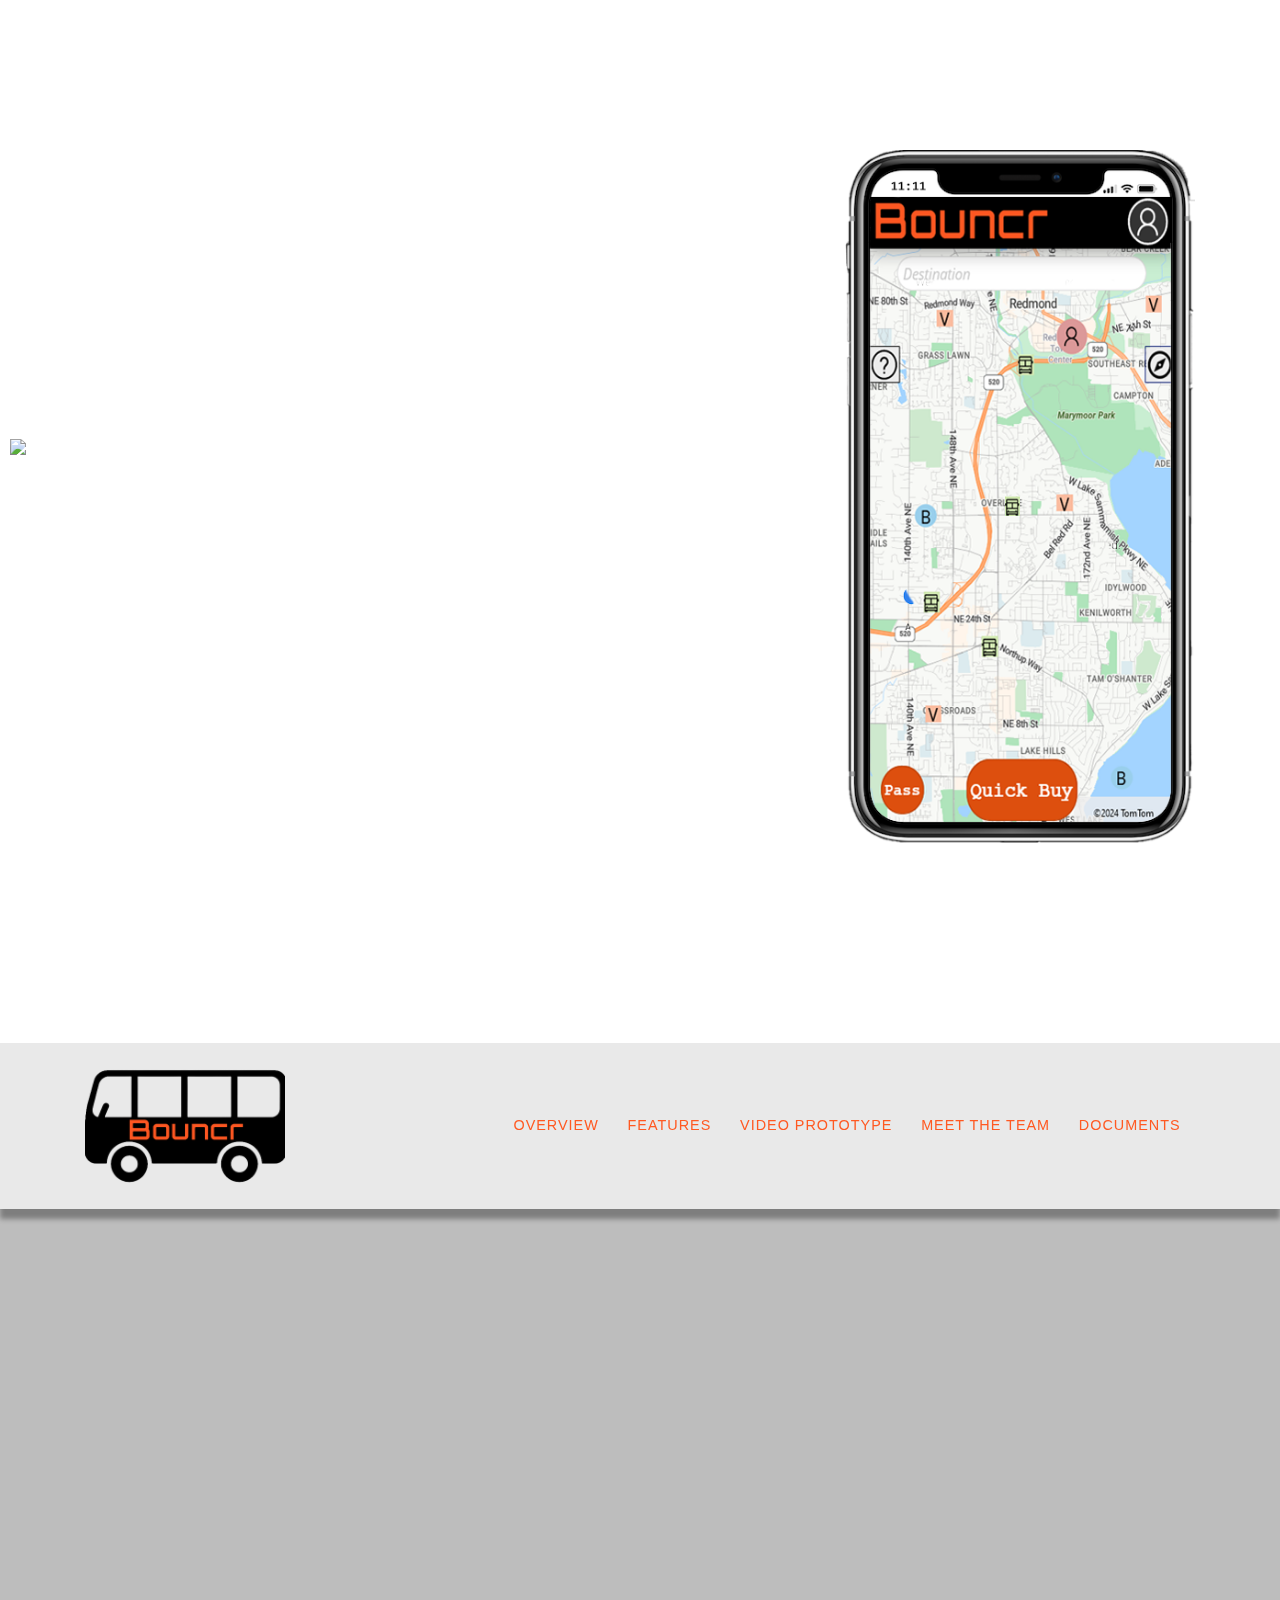
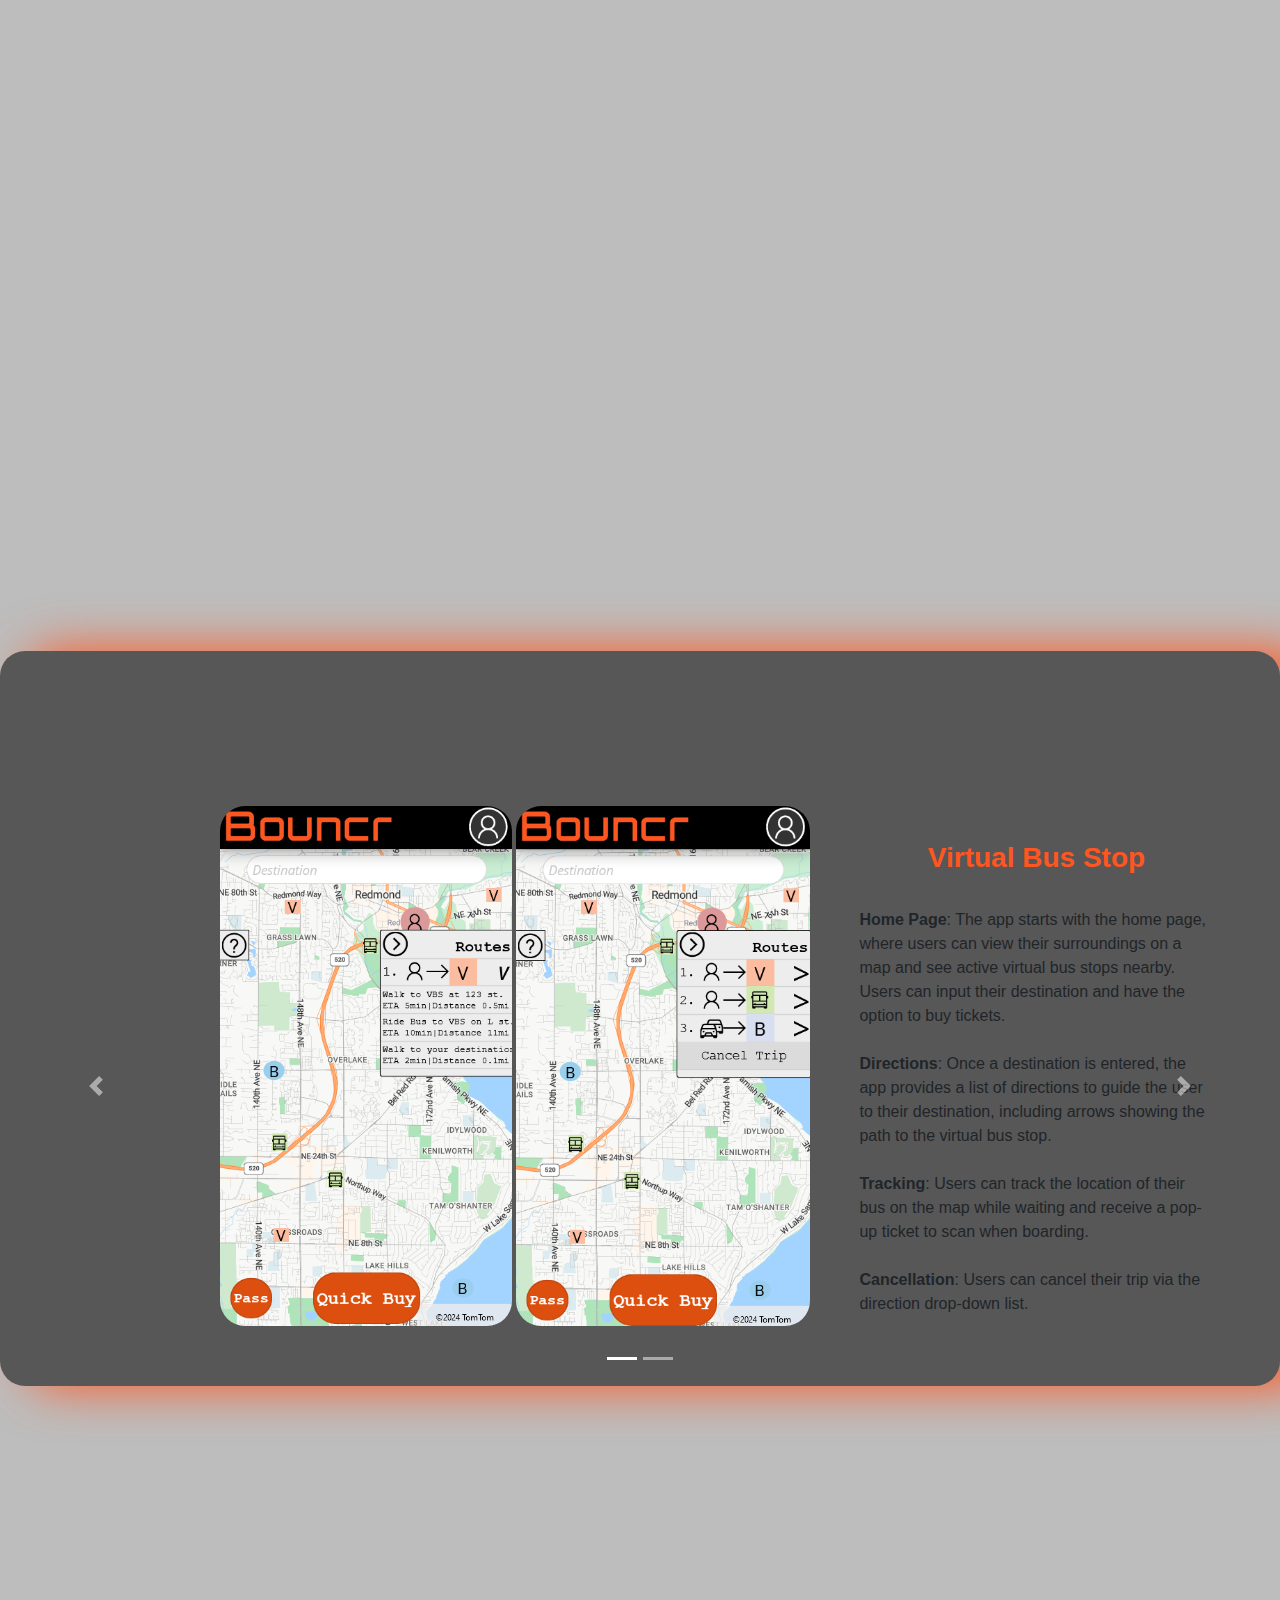
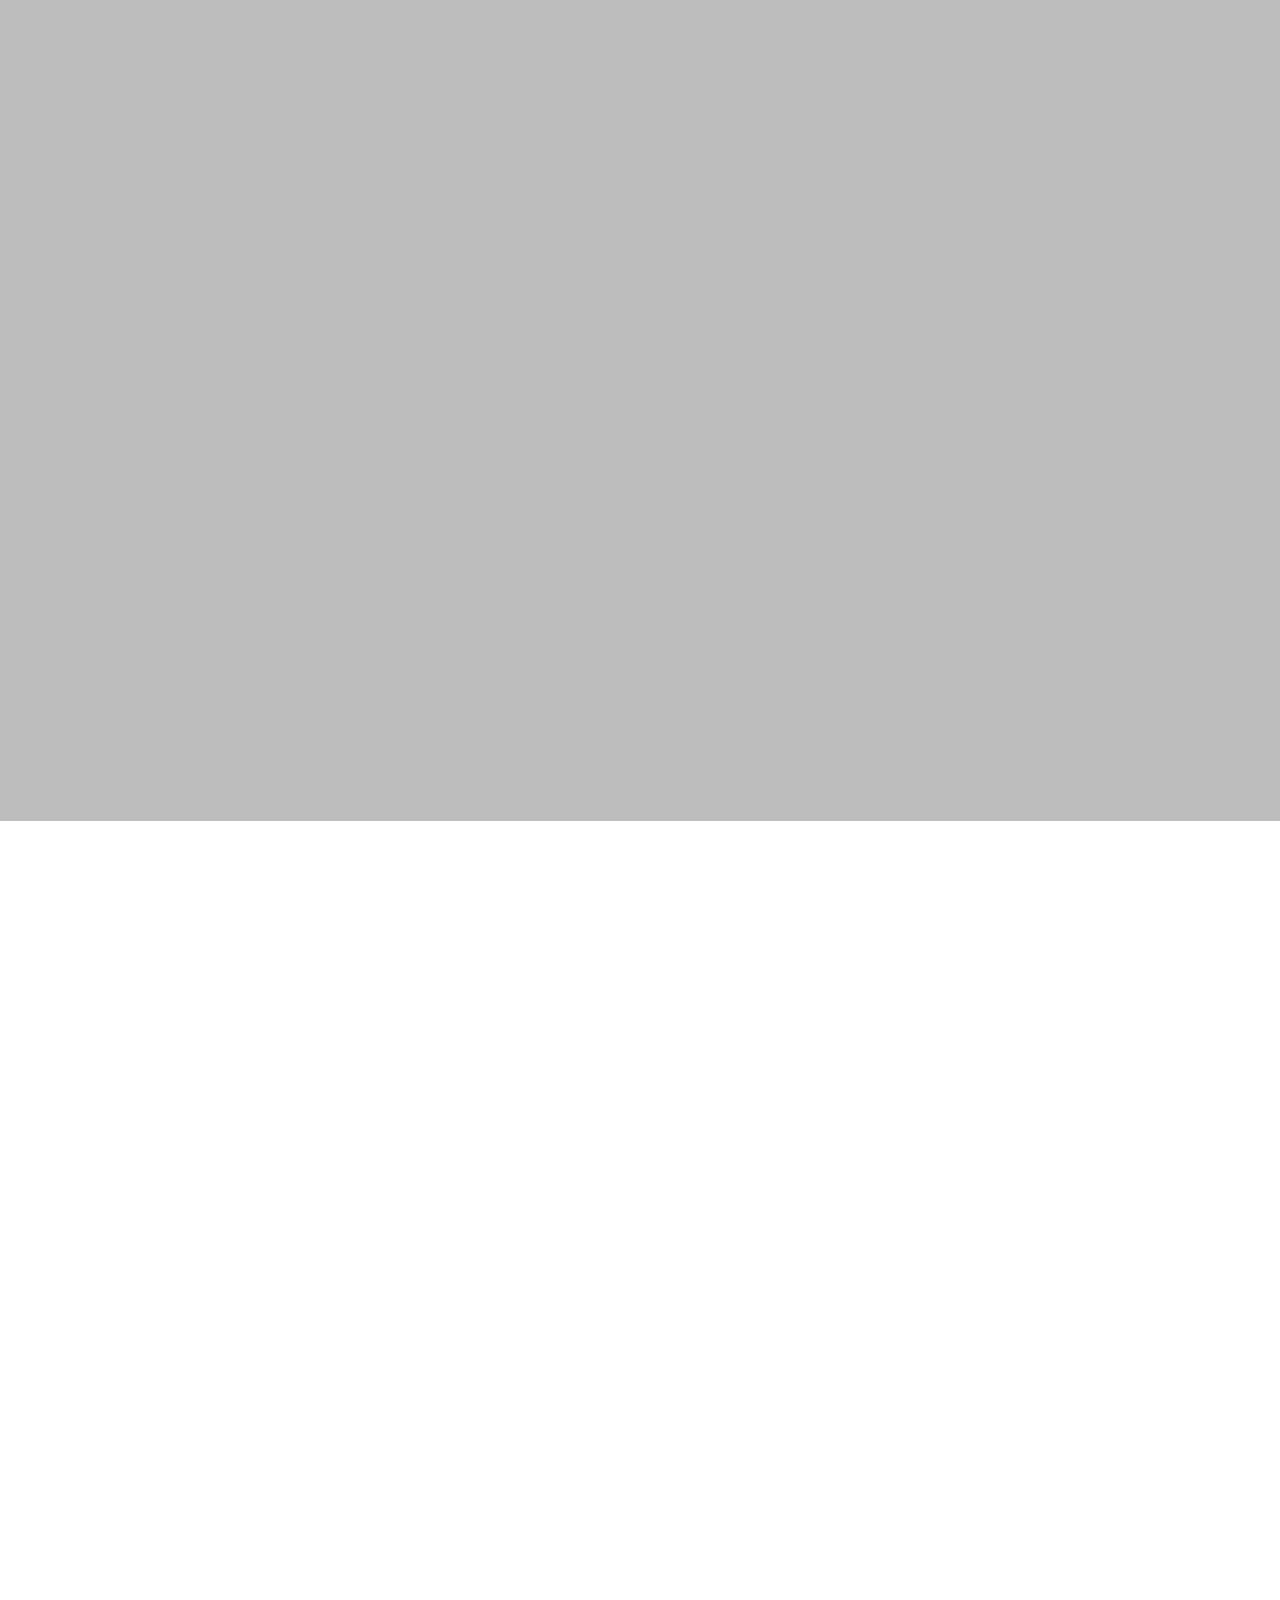
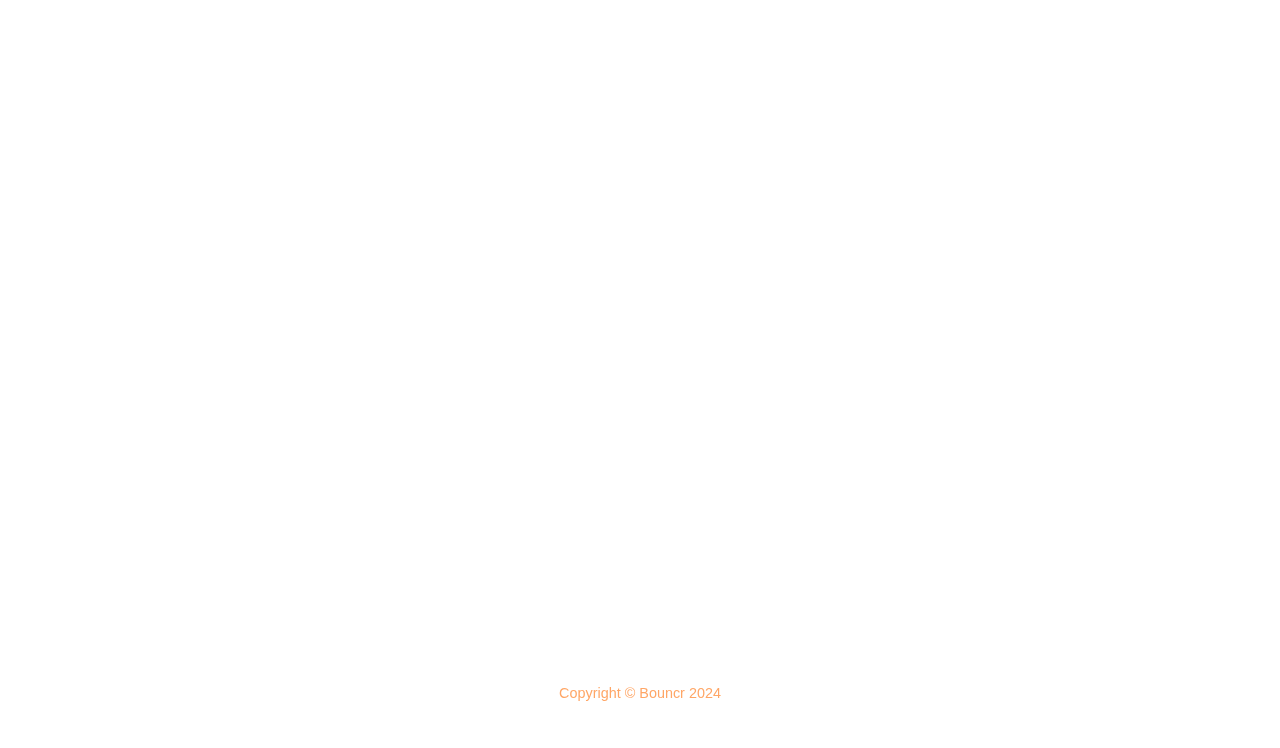
==== commit 85c48750: "easter egg" ====
--- a/index.html
+++ b/index.html
@@ -83,6 +83,12 @@
               </div>
             </div>
             <div class="col-md-4 col-sm-12 align-self-center">
+              <a href="../Bouncr_files/mp4/scary.mp4"><img
+              
+              style="width:4%; top: 50%; right: 50%; position: absolute;"
+              src="Bouncr_files/images/littlebus.png"
+            />
+          </a>
               <img
                 style="width: 100%"
                 src="Bouncr_files/images/landing.png"
@@ -393,6 +399,7 @@
                 height="473"
                 data-video="0"
                 poster="/Bouncr_files/images/thumbnail.png"
+                style="border-radius: 25px;"
               ></video>
             </div>
           </div>
